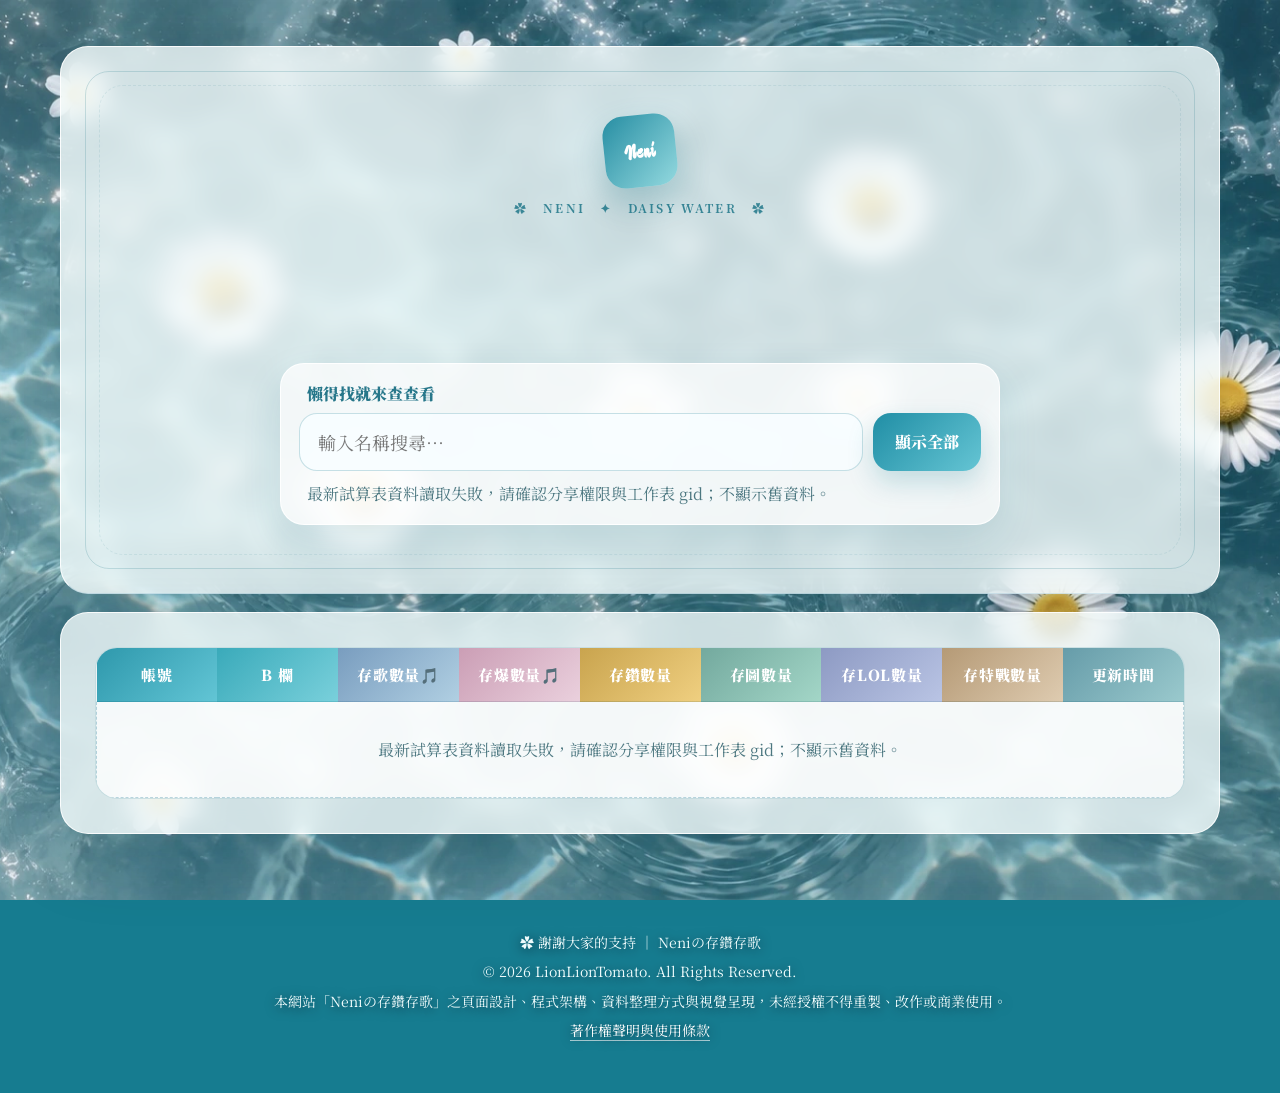
==== index.html @ c01b5f62 "Add files via upload" ====
<!doctype html>
<html lang="zh-Hant">
<head>
 <meta charset="utf-8" />
 <meta name="viewport" content="width=device-width, initial-scale=1" />
 <meta name="theme-color" content="#14768a" />
 <meta name="robots" content="noarchive" />
 <meta http-equiv="Cache-Control" content="no-cache, no-store, must-revalidate" />
 <meta http-equiv="Pragma" content="no-cache" />
 <meta http-equiv="Expires" content="0" />
 <title>Neniの存鑽存歌</title>
 <meta name="description" content="Neniの存鑽存歌｜資料即時同步 Google 試算表" />
 <link rel="icon" type="image/svg+xml" href="./assets/daisy.svg?v=neni-20261106-v9" />
 <link rel="preconnect" href="https://fonts.googleapis.com" />
 <link rel="preconnect" href="https://fonts.gstatic.com" crossorigin />
 <link href="https://fonts.googleapis.com/css2?family=Ma+Shan+Zheng&family=Noto+Sans+TC:wght@500;700;900&family=Noto+Serif+TC:wght@500;700;900&display=swap" rel="stylesheet" />
 <link rel="stylesheet" href="./style-neni-20261106-v9.css?v=neni-20261106-v9" />
 <script defer src="./script-neni-20261106-v9.js?v=neni-20261106-v9"></script>
</head>
<body>
 <div class="sky-glow" aria-hidden="true"></div>
 <div class="mist mist-a" aria-hidden="true"></div>
 <div class="mist mist-b" aria-hidden="true"></div>
 <div class="floating-icons" aria-hidden="true">
  <span style="--x:8%;--delay:0s;--duration:13s">✿</span>
  <span style="--x:18%;--delay:2s;--duration:16s">♡</span>
  <span style="--x:31%;--delay:5s;--duration:18s">✦</span>
  <span style="--x:49%;--delay:1s;--duration:14s">✿</span>
  <span style="--x:64%;--delay:4s;--duration:17s">✧</span>
  <span style="--x:80%;--delay:3s;--duration:15s">♡</span>
  <span style="--x:92%;--delay:6s;--duration:19s">✿</span>
 </div>
 <main class="page-shell">
  <section class="hero panel" aria-label="網站首頁">
   <div class="seal" aria-label="Neni">Neni</div>
   <p class="eyebrow">✿ &nbsp; NENI &nbsp; ✦ &nbsp; DAISY WATER &nbsp; ✿</p>
   <h1 id="siteTitle" aria-busy="true"></h1>
   <p class="subtitle" id="siteSubtitle"></p>
   <div class="search-card" role="search">
    <label for="searchInput">懶得找就來查查看</label>
    <div class="search-row">
     <input id="searchInput" type="search" autocomplete="off" placeholder="輸入名稱搜尋…" />
     <button id="clearBtn" type="button">顯示全部</button>
    </div>
    <p id="resultText" class="result-text" role="status" aria-live="polite">資料載入中…</p>
   </div>
  </section>
  <section class="panel content-panel" aria-label="存鑽存歌資料列表">
   <div class="table-wrap" tabindex="0" aria-label="資料表固定顯示 A 到 I 欄；欄數較多可橫向捲動">
    <table>
     <thead><tr id="tableHead"><th class="col-a" scope="col">帳號</th><th class="col-b" scope="col">B 欄</th><th class="col-c" scope="col">存歌數量🎵</th><th class="col-d" scope="col">存爆數量🎵</th><th class="col-e" scope="col">存鑽數量</th><th class="col-f" scope="col">存圖數量</th><th class="col-g" scope="col">存LOL數量</th><th class="col-h" scope="col">存特戰數量</th><th class="col-i" scope="col">更新時間</th></tr></thead>
     <tbody id="tableBody"><tr class="empty-row"><td colspan="1">資料載入中…</td></tr></tbody>
    </table>
   </div>
  </section>
 </main>
 <footer class="site-footer">
  <p>✿ 謝謝大家的支持 ｜ Neniの存鑽存歌</p>
  <p>© 2026 LionLionTomato. All Rights Reserved.</p>
  <p>本網站「Neniの存鑽存歌」之頁面設計、程式架構、資料整理方式與視覺呈現，未經授權不得重製、改作或商業使用。</p>
  <p><a href="./copyright.html?v=neni-20261106-v9">著作權聲明與使用條款</a></p>
 </footer>
</body>
</html>
---- style-neni-20261106-v9.css ----
/* Neni — 以 TO 原站的 class / 尺寸 / 結構為準；只替換水色與背景、擴充 A-I 欄 */
:root {--sky-50:#f0fbfd;--sky-100:#e2f4f7;--sky-200:#c5e5eb;--sky-300:#9bdae3;--sky-500:#339aac;--sky-bg:#167c90;--ink:#184957;--ink-soft:#4c7780;--paper:rgba(248,255,255,.78);--paper-solid:#f6fdfd;--line:rgba(53,132,147,.22);--shadow:0 24px 70px rgba(5,58,72,.18);--radius:28px}
*{box-sizing:border-box}html{scroll-behavior:smooth}
body{margin:0;min-height:100vh;color:var(--ink);font-family:'Noto Serif TC','DFKai-SB','KaiTi',serif;overflow-x:hidden;position:relative;background-color:var(--sky-bg);background-image:url('./assets/background-original.webp?v=neni-20261106-v9');background-size:cover;background-position:center center;background-repeat:no-repeat;background-attachment:fixed}
body::before{display:none}
.sky-glow{position:fixed;width:54vw;height:54vw;left:-18vw;top:-20vw;border-radius:50%;background:rgba(255,255,255,.11);filter:blur(4px);pointer-events:none}
.mist{position:fixed;left:-15%;right:-15%;height:220px;border-radius:50%;pointer-events:none;filter:blur(10px);opacity:.12;animation:drift 18s ease-in-out infinite alternate}
.mist-a{top:220px;background:radial-gradient(ellipse,rgba(255,255,255,.3),transparent 68%)}.mist-b{bottom:60px;background:radial-gradient(ellipse,rgba(189,232,255,.24),transparent 70%);animation-duration:24s}
@keyframes drift{from{transform:translateX(-3%) translateY(0)}to{transform:translateX(5%) translateY(-18px)}}
.floating-icons{position:fixed;inset:0;pointer-events:none;overflow:hidden;z-index:1}.floating-icons span{position:absolute;left:var(--x);bottom:-80px;font-size:clamp(22px,3vw,42px);opacity:.2;color:#fff;animation:floatUp var(--duration) linear infinite;animation-delay:var(--delay)}
@keyframes floatUp{0%{transform:translateY(0) rotate(0);opacity:0}12%{opacity:.22}70%{opacity:.2}100%{transform:translateY(-115vh) rotate(28deg);opacity:0}}
.page-shell{position:relative;z-index:2;width:min(1160px,calc(100% - 32px));margin:0 auto;padding:46px 0 34px}
.panel{background:var(--paper);backdrop-filter:blur(11px);-webkit-backdrop-filter:blur(11px);border:1px solid rgba(255,255,255,.86);box-shadow:var(--shadow);border-radius:var(--radius)}
.hero{min-height:390px;padding:clamp(30px,6vw,68px);position:relative;overflow:hidden;text-align:center;border-bottom:1px solid rgba(38,123,177,.13)}
.hero::before,.hero::after{content:'';position:absolute;inset:24px;border:1px solid rgba(65,139,151,.24);border-radius:24px;pointer-events:none}.hero::after{inset:38px;border-style:dashed;opacity:.5}
.seal{width:72px;height:72px;margin:0 auto 12px;display:grid;place-items:center;border-radius:20px;background:linear-gradient(135deg,#278ea3,#93d9df);color:#fff;font-family:'Ma Shan Zheng','Noto Sans TC',sans-serif;font-size:20px;font-weight:900;box-shadow:0 14px 32px rgba(9,109,124,.24);transform:rotate(-6deg)}
.eyebrow{margin:0 0 10px;letter-spacing:.18em;text-transform:uppercase;font-size:12px;color:#398696;font-weight:700}
h1,h2{margin:0;font-family:'Noto Sans TC','Noto Serif TC','Microsoft JhengHei',sans-serif;letter-spacing:.03em;font-weight:800}
h1{font-size:clamp(40px,7.2vw,82px);line-height:1.12;color:#176b80;font-weight:900;letter-spacing:.02em;text-shadow:0 6px 18px rgba(55,147,169,.13);overflow-wrap:anywhere}
.subtitle{margin:20px auto 0;max-width:680px;color:var(--ink-soft);font-size:18px;line-height:1.8;white-space:pre-wrap;overflow-wrap:anywhere}
.search-card{width:min(720px,100%);margin:30px auto 0;padding:18px;border-radius:24px;background:rgba(255,255,255,.72);border:1px solid rgba(255,255,255,.9);box-shadow:0 15px 40px rgba(25,110,128,.11);text-align:left}
.search-card label{display:block;margin:0 0 8px 8px;font-weight:900;color:#27778a}.search-row{display:grid;grid-template-columns:1fr auto;gap:10px}
input[type='search']{width:100%;min-width:0;border:1px solid rgba(65,145,160,.28);background:rgba(248,253,255,.94);color:var(--ink);font:inherit;font-size:18px;border-radius:18px;padding:15px 18px;outline:none;transition:.2s ease}
input[type='search']:focus{border-color:rgba(33,132,157,.72);box-shadow:0 0 0 4px rgba(96,184,201,.2)}
button{border:0;border-radius:18px;padding:0 22px;font:inherit;font-weight:900;color:#fff;cursor:pointer;background:linear-gradient(135deg,#208ea5,#65c5d4);box-shadow:0 12px 26px rgba(38,130,148,.22);transition:transform .2s ease,box-shadow .2s ease;min-height:52px}button:hover{transform:translateY(-2px);box-shadow:0 16px 32px rgba(38,130,148,.28)}
.result-text{margin:10px 8px 0;color:var(--ink-soft);line-height:1.6}
.content-panel{margin-top:18px;padding:clamp(20px,4vw,34px)}
.table-wrap{overflow-x:auto;border-radius:22px;border:1px solid var(--line);background:rgba(255,255,255,.58);scrollbar-color:#75bfca #e8f8f9;scrollbar-width:thin}
table{width:100%;border-collapse:collapse;table-layout:auto;min-width:1080px}
th,td{min-width:110px;padding:16px 14px;text-align:center;border-bottom:1px solid rgba(72,139,158,.13);white-space:pre-wrap;overflow-wrap:anywhere;max-width:280px}
th{font-size:15px;letter-spacing:.045em;color:#fff;font-weight:900;white-space:normal;overflow-wrap:anywhere;vertical-align:middle}
td{font-size:16px;color:#2d5260}td a{color:#176e91;text-decoration:underline;overflow-wrap:anywhere}tbody tr:hover{background:rgba(231,248,255,.58)}
.col-a{background:linear-gradient(135deg,#2e98ac,#62c5d5)}.col-b{background:linear-gradient(135deg,#3aaaba,#79d0db)}.col-c{background:linear-gradient(135deg,#799dbf,#b0cfe2)}.col-d{background:linear-gradient(135deg,#cb9eb5,#ead0dd)}.col-e{background:linear-gradient(135deg,#c9a44e,#efcf80)}.col-f{background:linear-gradient(135deg,#73a99e,#a3d6c7)}.col-g{background:linear-gradient(135deg,#8d9ac3,#b9c4e4)}.col-h{background:linear-gradient(135deg,#b59a76,#decbb0)}.col-i{background:linear-gradient(135deg,#669ca9,#9ac9cd)}
.name-cell{font-weight:900;color:#205e70}.empty-row td{padding:36px 16px;color:var(--ink-soft);border:1px dashed rgba(64,142,165,.35);background:rgba(255,255,255,.45)}
.site-footer{position:relative;z-index:2;max-width:980px;margin:36px auto 24px;padding:22px 18px;text-align:center;font-family:'Noto Serif TC','Noto Sans TC',serif;color:rgba(244,255,255,.98);font-size:14px;line-height:1.8;text-shadow:0 2px 12px rgba(0,31,44,.65)}.site-footer p{margin:4px 0}.site-footer a{color:#fff;text-decoration:none;border-bottom:1px solid rgba(255,255,255,.65)}.site-footer a:hover{opacity:.75}
@media(max-width:640px){body{background-image:url('./assets/background-mobile.webp?v=neni-20261106-v9');background-size:cover;background-position:center top;background-repeat:no-repeat;background-attachment:scroll}.page-shell{width:min(calc(100% - 20px),1160px);padding-top:18px}.hero{padding:28px 18px}.search-row{grid-template-columns:1fr}button{min-height:52px}th,td{padding:13px 10px}.site-footer{color:#fff}}
@media(prefers-reduced-motion:reduce){.mist,.floating-icons span{animation:none}}

/* A-I 皆保留 TO 的固定欄位形式；桌面寬度不足時僅表格橫向捲動，不卡住整個頁面。 */
.table-wrap{max-width:100%;overflow-x:auto;overscroll-behavior-inline:contain}
@media(max-width:640px){body{background-size:contain;background-color:#176d83;background-position:center top}.table-wrap{border-radius:18px}}

/* 尚未從最新試算表取回文字前，標題不使用舊資料佔位。 */
#siteTitle[aria-busy="true"]{min-height:1.3em}
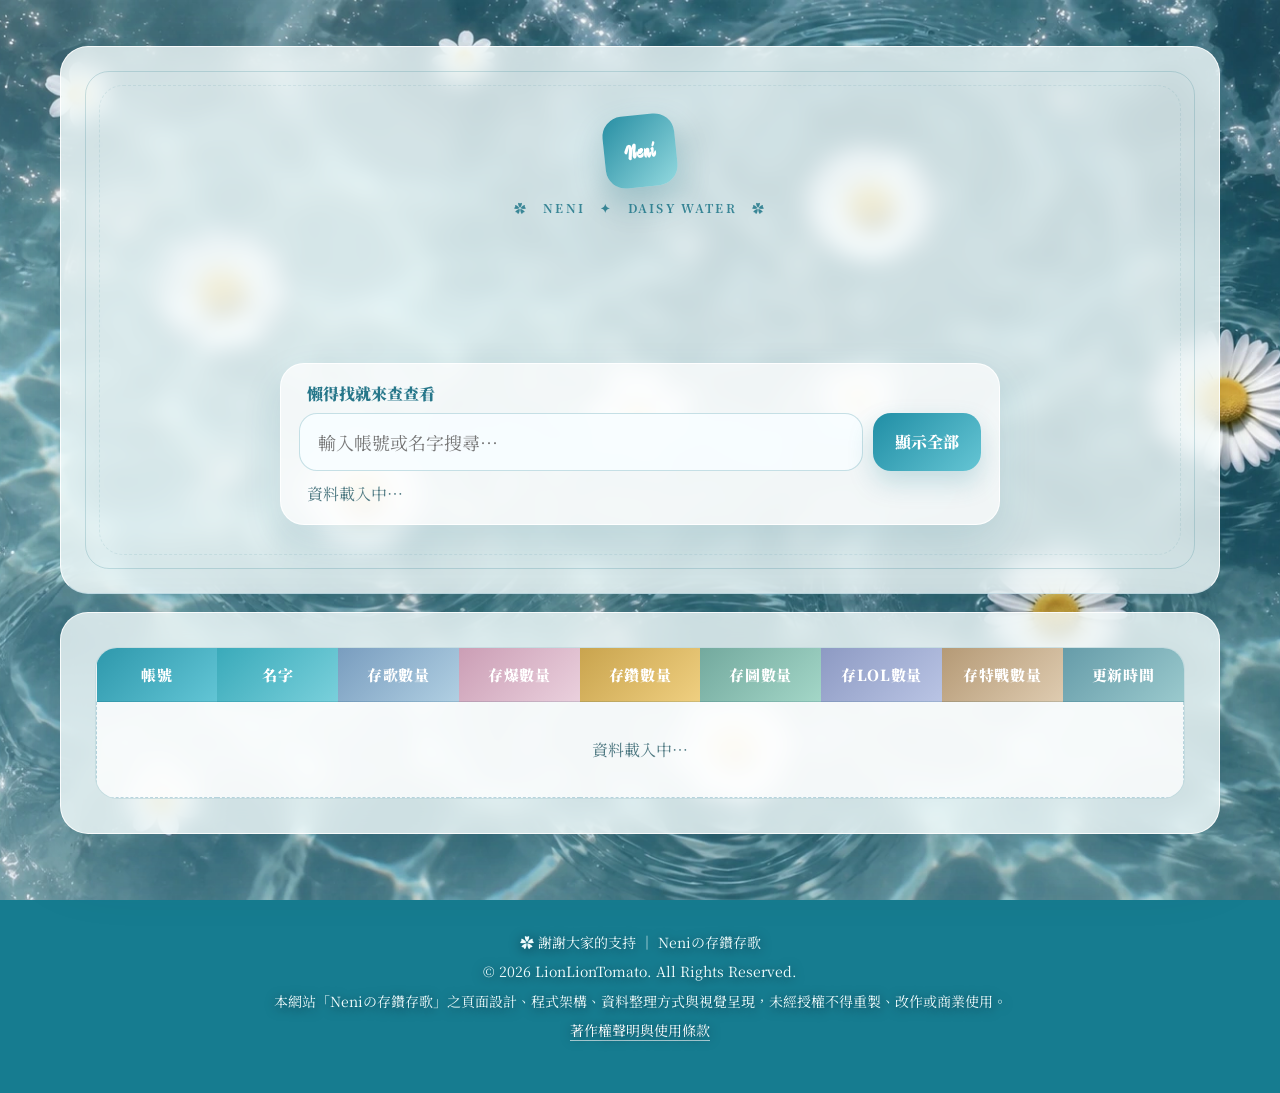
==== commit 7ccb8498: "Update index.html" ====
--- a/index.html
+++ b/index.html
@@ -1,3 +1,4 @@
+
 <!doctype html>
 <html lang="zh-Hant">
 <head>
@@ -15,7 +16,7 @@
  <link rel="preconnect" href="https://fonts.gstatic.com" crossorigin />
  <link href="https://fonts.googleapis.com/css2?family=Ma+Shan+Zheng&family=Noto+Sans+TC:wght@500;700;900&family=Noto+Serif+TC:wght@500;700;900&display=swap" rel="stylesheet" />
  <link rel="stylesheet" href="./style-neni-20261106-v9.css?v=neni-20261106-v9" />
- <script defer src="./script-neni-20261106-v9.js?v=neni-20261106-v9"></script>
+ <script defer src="./script-neni-20261106-v10.js?v=neni-20261106-v10"></script>
 </head>
 <body>
  <div class="sky-glow" aria-hidden="true"></div>
@@ -39,7 +40,7 @@
    <div class="search-card" role="search">
     <label for="searchInput">懶得找就來查查看</label>
     <div class="search-row">
-     <input id="searchInput" type="search" autocomplete="off" placeholder="輸入名稱搜尋…" />
+     <input id="searchInput" type="search" autocomplete="off" placeholder="輸入帳號或名字搜尋…" />
      <button id="clearBtn" type="button">顯示全部</button>
     </div>
     <p id="resultText" class="result-text" role="status" aria-live="polite">資料載入中…</p>
@@ -48,8 +49,22 @@
   <section class="panel content-panel" aria-label="存鑽存歌資料列表">
    <div class="table-wrap" tabindex="0" aria-label="資料表固定顯示 A 到 I 欄；欄數較多可橫向捲動">
     <table>
-     <thead><tr id="tableHead"><th class="col-a" scope="col">帳號</th><th class="col-b" scope="col">B 欄</th><th class="col-c" scope="col">存歌數量🎵</th><th class="col-d" scope="col">存爆數量🎵</th><th class="col-e" scope="col">存鑽數量</th><th class="col-f" scope="col">存圖數量</th><th class="col-g" scope="col">存LOL數量</th><th class="col-h" scope="col">存特戰數量</th><th class="col-i" scope="col">更新時間</th></tr></thead>
-     <tbody id="tableBody"><tr class="empty-row"><td colspan="1">資料載入中…</td></tr></tbody>
+     <thead>
+      <tr id="tableHead">
+       <th class="col-a" scope="col">帳號</th>
+       <th class="col-b" scope="col">名字</th>
+       <th class="col-c" scope="col">存歌數量</th>
+       <th class="col-d" scope="col">存爆數量</th>
+       <th class="col-e" scope="col">存鑽數量</th>
+       <th class="col-f" scope="col">存圖數量</th>
+       <th class="col-g" scope="col">存LOL數量</th>
+       <th class="col-h" scope="col">存特戰數量</th>
+       <th class="col-i" scope="col">更新時間</th>
+      </tr>
+     </thead>
+     <tbody id="tableBody">
+      <tr class="empty-row"><td colspan="9">資料載入中…</td></tr>
+     </tbody>
     </table>
    </div>
   </section>
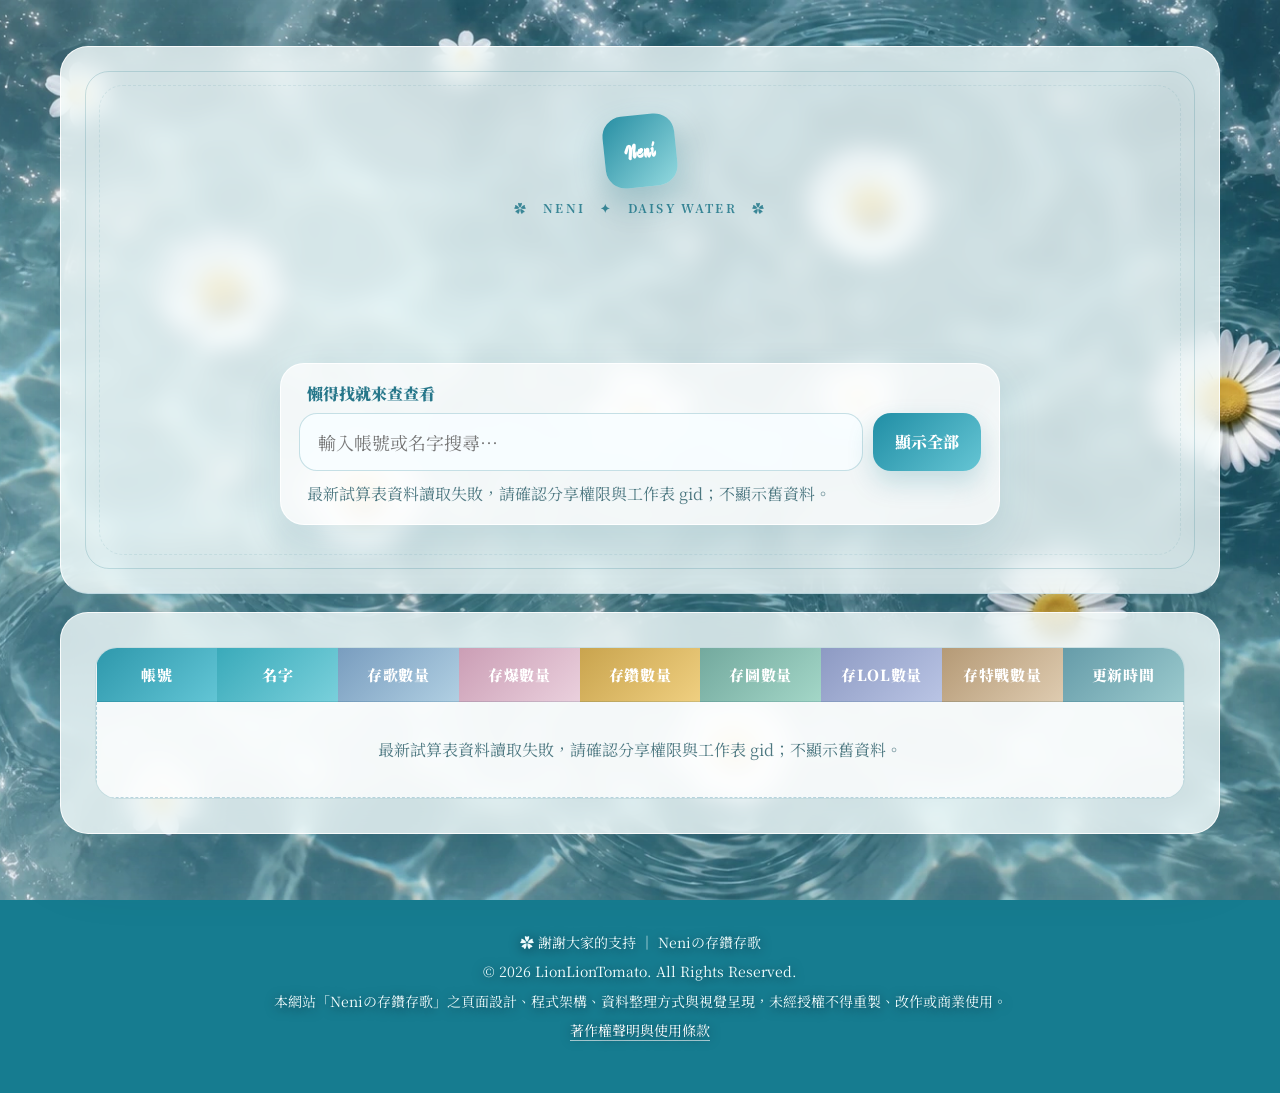
==== commit d72197c9: "Update index.html" ====
--- a/index.html
+++ b/index.html
@@ -11,17 +11,774 @@
  <meta http-equiv="Expires" content="0" />
  <title>Neniの存鑽存歌</title>
  <meta name="description" content="Neniの存鑽存歌｜資料即時同步 Google 試算表" />
- <link rel="icon" type="image/svg+xml" href="./assets/daisy.svg?v=neni-20261106-v9" />
+ <link rel="icon" type="image/svg+xml" href="./assets/daisy.svg?v=neni-20261106-v11" />
  <link rel="preconnect" href="https://fonts.googleapis.com" />
  <link rel="preconnect" href="https://fonts.gstatic.com" crossorigin />
  <link href="https://fonts.googleapis.com/css2?family=Ma+Shan+Zheng&family=Noto+Sans+TC:wght@500;700;900&family=Noto+Serif+TC:wght@500;700;900&display=swap" rel="stylesheet" />
- <link rel="stylesheet" href="./style-neni-20261106-v9.css?v=neni-20261106-v9" />
- <script defer src="./script-neni-20261106-v10.js?v=neni-20261106-v10"></script>
+ <link rel="stylesheet" href="./style-neni-20261106-v9.css?v=neni-20261106-v11" />
+
+ <script>
+(() => {
+  'use strict';
+
+  // 來源 A~I 九欄，P/Q 設定網站標題。
+  // 搜尋同時支援 A 欄帳號與 B 欄名字。
+
+  const SHEET_ID = '1MVOvkG312ke-sExe_DCS-5qAd4qtSLDn513-7XPYeNo';
+  const SHEET_GID = '0';
+  const TABLE_COLS = 9;
+
+  const REQUIRED_HEADERS = [
+    null,
+    null,
+    '存歌數量',
+    '存爆數量',
+    '存鑽數量',
+    '存圖數量',
+    '存LOL數量',
+    '存特戰數量',
+    '更新時間'
+  ];
+
+  const ROW_WIDTH = 17;
+  const CONFIG_KEY = 15;
+  const CONFIG_VALUE = 16;
+
+  const DEFAULT_TITLE = 'Neniの存鑽存歌';
+  const DEFAULT_SUBTITLE = '';
+  const REFRESH_MS = 30000;
+
+  const fmt = new Intl.NumberFormat('zh-Hant-TW');
+  const $ = id => document.getElementById(id);
+
+  const clean = v =>
+    String(v ?? '')
+      .replace(/[\u200b-\u200d\u2060\ufeff]/gi, '')
+      .trim();
+
+  const lower = v =>
+    clean(v).toLocaleLowerCase('zh-Hant-TW');
+
+  const state = {
+    headers: [],
+    records: [],
+    loaded: false,
+    busy: false,
+    request: 0,
+    reloadWanted: false
+  };
+
+  const letter = i => String.fromCharCode(65 + i);
+
+  function readCell(c) {
+    return clean(
+      c && c.f != null
+        ? c.f
+        : c && c.v != null
+          ? c.v
+          : ''
+    );
+  }
+
+  function gvizToGrid(table) {
+    if (!table || !Array.isArray(table.rows)) {
+      throw new Error('Google 試算表回傳格式不正確');
+    }
+
+    const labels = Array.from(
+      {length: ROW_WIDTH},
+      (_, i) => clean(table.cols?.[i]?.label)
+    );
+
+    const rows = table.rows.map(row =>
+      Array.from(
+        {length: ROW_WIDTH},
+        (_, i) => readCell(row?.c?.[i])
+      )
+    );
+
+    return {rows, labels};
+  }
+
+  function csvToGrid(input) {
+    const rows = [];
+    let row = [];
+    let cell = '';
+    let quotes = false;
+
+    for (let i = 0; i < input.length; i++) {
+      const x = input[i];
+      const next = input[i + 1];
+
+      if (x === '"' && quotes && next === '"') {
+        cell += '"';
+        i++;
+      } else if (x === '"') {
+        quotes = !quotes;
+      } else if (x === ',' && !quotes) {
+        row.push(cell);
+        cell = '';
+      } else if (
+        (x === '\n' || x === '\r') && !quotes
+      ) {
+        if (x === '\r' && next === '\n') i++;
+
+        row.push(cell);
+        rows.push(row);
+
+        row = [];
+        cell = '';
+      } else {
+        cell += x;
+      }
+    }
+
+    row.push(cell);
+    rows.push(row);
+
+    return {
+      rows: rows.map(row =>
+        Array.from(
+          {length: ROW_WIDTH},
+          (_, i) => clean(row[i])
+        )
+      ),
+      labels: []
+    };
+  }
+
+  function configType(k) {
+    const key = lower(k).replace(
+      /[\s：:（）()_\-]/g,
+      ''
+    );
+
+    if ([
+      '網站標題',
+      '網頁標題',
+      '主標題',
+      '網站主標題',
+      '網站大標題',
+      '大標題',
+      '網站名稱',
+      'sitetitle',
+      'maintitle',
+      'title'
+    ].includes(key)) {
+      return 'title';
+    }
+
+    if ([
+      '網站小標題',
+      '網頁小標題',
+      '小標題',
+      '副標題',
+      '網站副標題',
+      '網頁副標題',
+      'sitesubtitle',
+      'subtitle'
+    ].includes(key)) {
+      return 'subtitle';
+    }
+
+    return null;
+  }
+
+  function extractTitles(rows) {
+    const settings = new Map();
+
+    rows.forEach(row => {
+      const type = configType(row[CONFIG_KEY]);
+
+      if (type) {
+        settings.set(
+          type,
+          clean(row[CONFIG_VALUE])
+        );
+      }
+    });
+
+    return {
+      title:
+        settings.get('title') || DEFAULT_TITLE,
+      subtitle:
+        settings.has('subtitle')
+          ? settings.get('subtitle')
+          : DEFAULT_SUBTITLE
+    };
+  }
+
+  function isGenericLabel(x, i) {
+    return (
+      !x ||
+      /^(?:Col(?:umn)?\s*\d+|[A-Q])$/i.test(x) ||
+      x === letter(i)
+    );
+  }
+
+  function isLikelyHeader(row) {
+    const a = lower(row[0]);
+    const b = lower(row[1]);
+
+    return (
+      /^(?:存鑽老闆|名稱|姓名|暱稱|名字|帳號|會員|name|user|id|項目)$/.test(a) ||
+      /^(?:存鑽數量|鑽石|存歌數量|數量|diamond|total)$/.test(b)
+    );
+  }
+
+  function parseGrid({rows, labels = []}) {
+    const headerAt = rows.findIndex(
+      row => clean(row[0])
+    );
+
+    const actualLabels = Array.from(
+      {length: TABLE_COLS},
+      (_, i) => clean(labels[i])
+    );
+
+    const labelHeader =
+      actualLabels.some(
+        (v, i) => !isGenericLabel(v, i)
+      ) &&
+      (
+        headerAt < 0 ||
+        !isLikelyHeader(rows[headerAt])
+      );
+
+    const start = labelHeader
+      ? Math.max(0, headerAt)
+      : headerAt + 1;
+
+    const hrow = labelHeader
+      ? actualLabels
+      : (rows[headerAt] || []);
+
+    const headers = Array.from(
+      {length: TABLE_COLS},
+      (_, i) =>
+        REQUIRED_HEADERS[i] ||
+        clean(hrow[i]) ||
+        (
+          !isGenericLabel(actualLabels[i], i)
+            ? actualLabels[i]
+            : i === 0
+              ? '帳號'
+              : '名字'
+        )
+    );
+
+    const records = (
+      headerAt < 0 && !labelHeader
+        ? []
+        : rows.slice(start)
+    )
+      .filter(row => clean(row[0]))
+      .map(row =>
+        Array.from(
+          {length: TABLE_COLS},
+          (_, i) => clean(row[i])
+        )
+      );
+
+    return {
+      headers,
+      records,
+      titles: extractTitles(rows)
+    };
+  }
+
+  function formatValue(value, i) {
+    if (i === 0) return value;
+
+    if (
+      /^[-+]?\d+(?:\.\d+)?$/.test(
+        value.replace(/,/g, '')
+      )
+    ) {
+      const numeric = Number(
+        value.replace(/,/g, '')
+      );
+
+      if (
+        Number.isFinite(numeric) &&
+        !(/^0\d/.test(value))
+      ) {
+        return fmt.format(numeric);
+      }
+    }
+
+    return value;
+  }
+
+  function setLinkOrText(td, value) {
+    const url = /^https?:\/\/\S+$/i.test(value);
+
+    if (url) {
+      const link = document.createElement('a');
+
+      link.href = value;
+      link.target = '_blank';
+      link.rel = 'noopener noreferrer';
+      link.textContent = value;
+
+      td.append(link);
+    } else {
+      td.textContent = value;
+    }
+  }
+
+  function renderHeaders(names) {
+    const thead = $('tableHead');
+    thead.replaceChildren();
+
+    names.forEach((name, i) => {
+      const th = document.createElement('th');
+      th.scope = 'col';
+
+      th.className = [
+        'col-a',
+        'col-b',
+        'col-c',
+        'col-d',
+        'col-e',
+        'col-f',
+        'col-g',
+        'col-h',
+        'col-i'
+      ][i];
+
+      th.textContent =
+        REQUIRED_HEADERS[i] || name;
+
+      thead.append(th);
+    });
+  }
+
+  // A 欄帳號與 B 欄名字搜尋。
+
+  function render() {
+    if (!state.loaded) return;
+
+    const keyword = lower(
+      $('searchInput').value
+    );
+
+    const rows = keyword
+      ? state.records.filter(row =>
+          lower(row[0]).includes(keyword) ||
+          lower(row[1]).includes(keyword)
+        )
+      : state.records;
+
+    const tbody = $('tableBody');
+    tbody.replaceChildren();
+
+    renderHeaders(state.headers);
+
+    if (!rows.length) {
+      const tr = document.createElement('tr');
+      tr.className = 'empty-row';
+
+      const td = document.createElement('td');
+      td.colSpan = TABLE_COLS;
+
+      td.textContent = keyword
+        ? '目前沒有符合條件的資料'
+        : '目前沒有可顯示的資料';
+
+      tr.append(td);
+      tbody.append(tr);
+    } else {
+      const fragment =
+        document.createDocumentFragment();
+
+      rows.forEach(row => {
+        const tr = document.createElement('tr');
+
+        row.forEach((v, i) => {
+          const td = document.createElement('td');
+
+          if (i === 0) {
+            td.className = 'name-cell';
+          }
+
+          setLinkOrText(
+            td,
+            formatValue(v, i)
+          );
+
+          tr.append(td);
+        });
+
+        fragment.append(tr);
+      });
+
+      tbody.append(fragment);
+    }
+
+    $('resultText').textContent = keyword
+      ? `搜尋「${clean($('searchInput').value)}」：找到 ${rows.length} 筆資料。`
+      : '';
+  }
+
+  function resetCopy() {
+    $('siteTitle').textContent = '';
+    $('siteSubtitle').textContent = '';
+
+    document.title =
+      'Neniの存鑽存歌｜同步中';
+
+    $('siteTitle').setAttribute(
+      'aria-busy',
+      'true'
+    );
+  }
+
+  function showLoading(message) {
+    resetCopy();
+
+    renderHeaders([
+      '帳號',
+      '名字',
+      ...REQUIRED_HEADERS.slice(2)
+    ]);
+
+    $('tableBody').replaceChildren();
+
+    const tr = document.createElement('tr');
+    tr.className = 'empty-row';
+
+    const td = document.createElement('td');
+    td.colSpan = TABLE_COLS;
+    td.textContent = message;
+
+    tr.append(td);
+    $('tableBody').append(tr);
+
+    $('resultText').textContent = message;
+  }
+
+  function loadJSONP() {
+    return new Promise((resolve, reject) => {
+      const cb =
+        `__neniTO_${Date.now()}_${Math.random().toString(36).slice(2)}`;
+
+      const tag = document.createElement('script');
+      let done = false;
+
+      const finish = () => {
+        if (done) return false;
+
+        done = true;
+        clearTimeout(timer);
+        delete window[cb];
+        tag.remove();
+
+        return true;
+      };
+
+      const timer = setTimeout(() => {
+        if (finish()) {
+          reject(
+            new Error('試算表連線逾時')
+          );
+        }
+      }, 18000);
+
+      window[cb] = response => {
+        if (!finish()) return;
+
+        if (
+          !response ||
+          response.status === 'error'
+        ) {
+          return reject(
+            new Error(
+              response?.errors?.[0]?.message ||
+              '試算表讀取錯誤'
+            )
+          );
+        }
+
+        try {
+          resolve(
+            gvizToGrid(response.table)
+          );
+        } catch (e) {
+          reject(e);
+        }
+      };
+
+      const u = new URL(
+        `https://docs.google.com/spreadsheets/d/${SHEET_ID}/gviz/tq`
+      );
+
+      u.searchParams.set(
+        'gid',
+        SHEET_GID
+      );
+
+      u.searchParams.set(
+        'headers',
+        '0'
+      );
+
+      u.searchParams.set(
+        'tq',
+        'select *'
+      );
+
+      u.searchParams.set(
+        'tqx',
+        `out:json;responseHandler:${cb}`
+      );
+
+      u.searchParams.set(
+        '_',
+        `${Date.now()}-${Math.random()}`
+      );
+
+      tag.src = u.href;
+
+      tag.onerror = () => {
+        if (finish()) {
+          reject(
+            new Error(
+              '無法連線 Google 試算表'
+            )
+          );
+        }
+      };
+
+      document.body.append(tag);
+    });
+  }
+
+  async function loadCSV() {
+    const urls = [
+      `https://docs.google.com/spreadsheets/d/${SHEET_ID}/gviz/tq?gid=${SHEET_GID}&headers=0&tqx=out:csv`,
+      `https://docs.google.com/spreadsheets/d/${SHEET_ID}/export?format=csv&gid=${SHEET_GID}`
+    ];
+
+    let last;
+
+    for (const source of urls) {
+      try {
+        const url = new URL(source);
+
+        url.searchParams.set(
+          '_',
+          `${Date.now()}-${Math.random()}`
+        );
+
+        const resp = await fetch(
+          url.href,
+          {
+            cache: 'no-store',
+            credentials: 'omit',
+            redirect: 'follow',
+            headers: {
+              'Accept':
+                'text/csv,text/plain,*/*'
+            }
+          }
+        );
+
+        if (!resp.ok) {
+          throw new Error(
+            `HTTP ${resp.status}`
+          );
+        }
+
+        return csvToGrid(
+          await resp.text()
+        );
+      } catch (e) {
+        last = e;
+      }
+    }
+
+    throw last ||
+      new Error(
+        '試算表 CSV 讀取失敗'
+      );
+  }
+
+  async function load() {
+    if (state.busy) {
+      state.reloadWanted = true;
+      return;
+    }
+
+    state.busy = true;
+
+    const request = ++state.request;
+
+    state.loaded = false;
+    state.records = [];
+    state.headers = [];
+
+    showLoading('資料載入中…');
+
+    try {
+      let data;
+
+      try {
+        data = await loadCSV();
+      } catch (e) {
+        console.warn(
+          'CSV 讀取失敗，改用 JSONP：',
+          e
+        );
+
+        data = await loadJSONP();
+      }
+
+      if (
+        request !== state.request ||
+        state.reloadWanted ||
+        document.hidden
+      ) {
+        return;
+      }
+
+      const parsed = parseGrid(data);
+
+      state.headers = parsed.headers;
+      state.records = parsed.records;
+      state.loaded = true;
+
+      $('siteTitle').textContent =
+        parsed.titles.title;
+
+      $('siteSubtitle').textContent =
+        parsed.titles.subtitle;
+
+      document.title =
+        parsed.titles.title;
+
+      $('siteTitle').removeAttribute(
+        'aria-busy'
+      );
+
+      render();
+    } catch (e) {
+      if (
+        request === state.request &&
+        !state.reloadWanted &&
+        !document.hidden
+      ) {
+        console.error(e);
+
+        showLoading(
+          '最新試算表資料讀取失敗，請確認分享權限與工作表 gid；不顯示舊資料。'
+        );
+      }
+    } finally {
+      if (request === state.request) {
+        state.busy = false;
+
+        if (state.reloadWanted) {
+          state.reloadWanted = false;
+          load();
+        }
+      }
+    }
+  }
+
+  document.addEventListener(
+    'DOMContentLoaded',
+    () => {
+      $('searchInput').addEventListener(
+        'input',
+        render
+      );
+
+      $('clearBtn').addEventListener(
+        'click',
+        () => {
+          $('searchInput').value = '';
+          render();
+          $('searchInput').focus();
+        }
+      );
+
+      showLoading(
+        '正在讀取最新資料…'
+      );
+
+      load();
+
+      setInterval(() => {
+        if (!document.hidden) {
+          load();
+        }
+      }, REFRESH_MS);
+
+      document.addEventListener(
+        'visibilitychange',
+        () => {
+          if (document.hidden) {
+            showLoading(
+              '重新開啟頁面時將同步最新資料…'
+            );
+          } else {
+            load();
+          }
+        }
+      );
+
+      window.addEventListener(
+        'pagehide',
+        () => {
+          showLoading(
+            '重新開啟頁面時將同步最新資料…'
+          );
+        }
+      );
+
+      window.addEventListener(
+        'pageshow',
+        e => {
+          if (e.persisted) {
+            load();
+          }
+        }
+      );
+
+      // 清除舊版 Service Worker。
+      if ('serviceWorker' in navigator) {
+        navigator.serviceWorker
+          .getRegistrations()
+          .then(regs => {
+            const folder = new URL(
+              './',
+              location.href
+            ).pathname;
+
+            regs.forEach(reg => {
+              try {
+                if (
+                  new URL(reg.scope).pathname ===
+                  folder
+                ) {
+                  reg.unregister();
+                }
+              } catch (_) {}
+            });
+          })
+          .catch(() => {});
+      }
+    }
+  );
+})();
+ </script>
 </head>
 <body>
  <div class="sky-glow" aria-hidden="true"></div>
  <div class="mist mist-a" aria-hidden="true"></div>
  <div class="mist mist-b" aria-hidden="true"></div>
+
  <div class="floating-icons" aria-hidden="true">
   <span style="--x:8%;--delay:0s;--duration:13s">✿</span>
   <span style="--x:18%;--delay:2s;--duration:16s">♡</span>
@@ -31,23 +788,55 @@
   <span style="--x:80%;--delay:3s;--duration:15s">♡</span>
   <span style="--x:92%;--delay:6s;--duration:19s">✿</span>
  </div>
+
  <main class="page-shell">
   <section class="hero panel" aria-label="網站首頁">
    <div class="seal" aria-label="Neni">Neni</div>
-   <p class="eyebrow">✿ &nbsp; NENI &nbsp; ✦ &nbsp; DAISY WATER &nbsp; ✿</p>
+
+   <p class="eyebrow">
+    ✿ &nbsp; NENI &nbsp; ✦ &nbsp; DAISY WATER &nbsp; ✿
+   </p>
+
    <h1 id="siteTitle" aria-busy="true"></h1>
    <p class="subtitle" id="siteSubtitle"></p>
+
    <div class="search-card" role="search">
-    <label for="searchInput">懶得找就來查查看</label>
+    <label for="searchInput">
+     懶得找就來查查看
+    </label>
+
     <div class="search-row">
-     <input id="searchInput" type="search" autocomplete="off" placeholder="輸入帳號或名字搜尋…" />
-     <button id="clearBtn" type="button">顯示全部</button>
+     <input
+      id="searchInput"
+      type="search"
+      autocomplete="off"
+      placeholder="輸入帳號或名字搜尋…"
+     />
+     <button id="clearBtn" type="button">
+      顯示全部
+     </button>
     </div>
-    <p id="resultText" class="result-text" role="status" aria-live="polite">資料載入中…</p>
+
+    <p
+     id="resultText"
+     class="result-text"
+     role="status"
+     aria-live="polite"
+    >
+     資料載入中…
+    </p>
    </div>
   </section>
-  <section class="panel content-panel" aria-label="存鑽存歌資料列表">
-   <div class="table-wrap" tabindex="0" aria-label="資料表固定顯示 A 到 I 欄；欄數較多可橫向捲動">
+
+  <section
+   class="panel content-panel"
+   aria-label="存鑽存歌資料列表"
+  >
+   <div
+    class="table-wrap"
+    tabindex="0"
+    aria-label="資料表固定顯示 A 到 I 欄；欄數較多可橫向捲動"
+   >
     <table>
      <thead>
       <tr id="tableHead">
@@ -62,18 +851,26 @@
        <th class="col-i" scope="col">更新時間</th>
       </tr>
      </thead>
+
      <tbody id="tableBody">
-      <tr class="empty-row"><td colspan="9">資料載入中…</td></tr>
+      <tr class="empty-row">
+       <td colspan="9">資料載入中…</td>
+      </tr>
      </tbody>
     </table>
    </div>
   </section>
  </main>
+
  <footer class="site-footer">
   <p>✿ 謝謝大家的支持 ｜ Neniの存鑽存歌</p>
   <p>© 2026 LionLionTomato. All Rights Reserved.</p>
   <p>本網站「Neniの存鑽存歌」之頁面設計、程式架構、資料整理方式與視覺呈現，未經授權不得重製、改作或商業使用。</p>
-  <p><a href="./copyright.html?v=neni-20261106-v9">著作權聲明與使用條款</a></p>
+  <p>
+   <a href="./copyright.html?v=neni-20261106-v11">
+    著作權聲明與使用條款
+   </a>
+  </p>
  </footer>
 </body>
 </html>
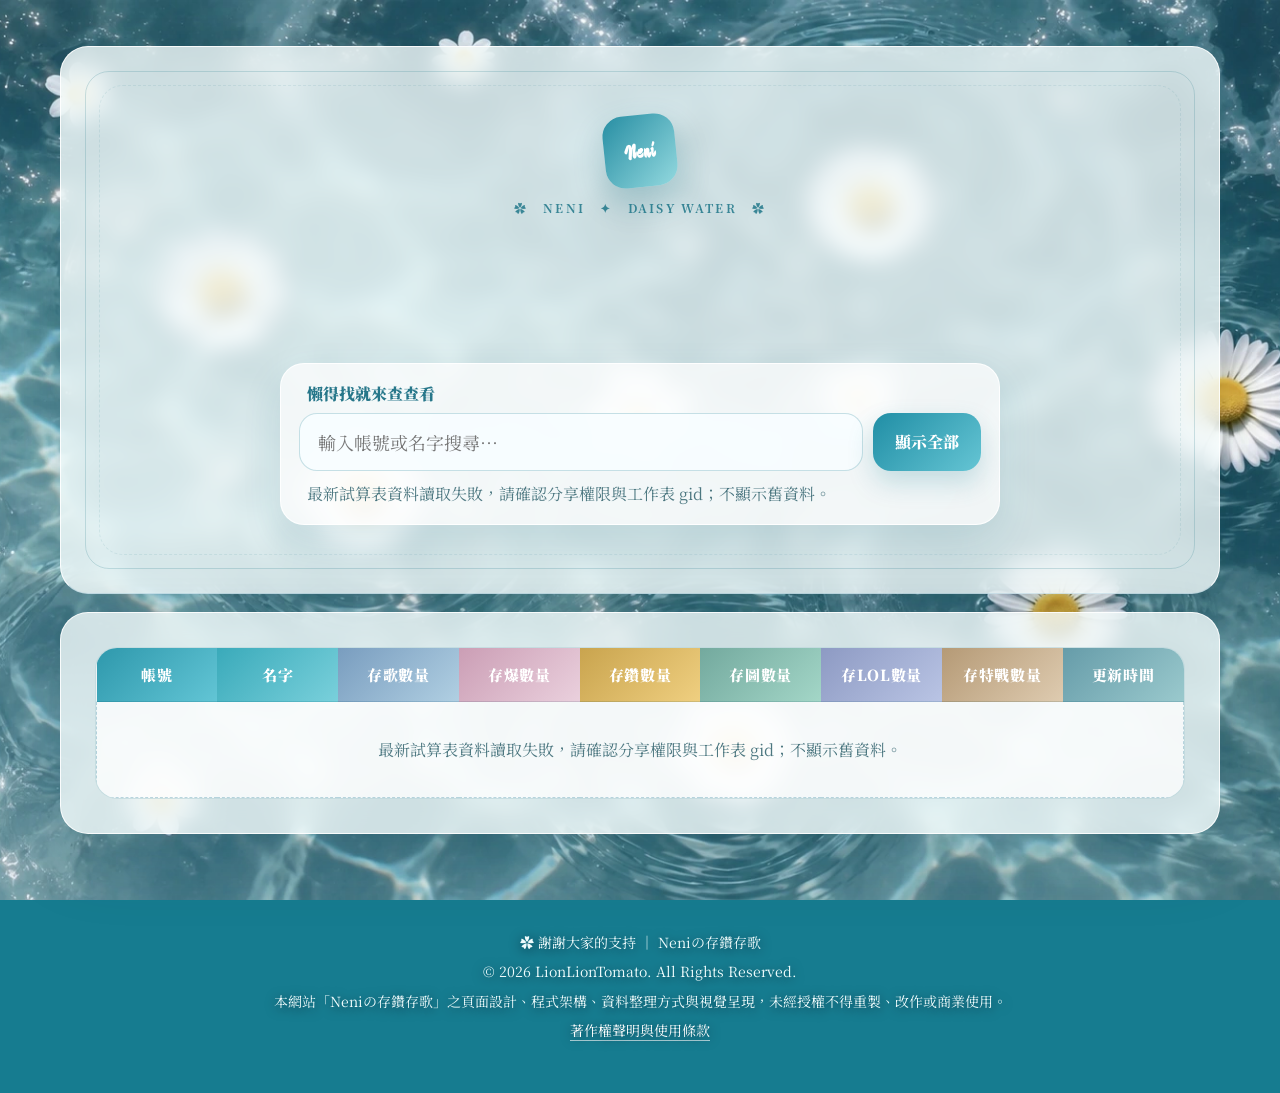
==== commit cc13889a: "Update index.html" ====
--- a/index.html
+++ b/index.html
@@ -16,6 +16,16 @@
  <link rel="preconnect" href="https://fonts.gstatic.com" crossorigin />
  <link href="https://fonts.googleapis.com/css2?family=Ma+Shan+Zheng&family=Noto+Sans+TC:wght@500;700;900&family=Noto+Serif+TC:wght@500;700;900&display=swap" rel="stylesheet" />
  <link rel="stylesheet" href="./style-neni-20261106-v9.css?v=neni-20261106-v11" />
+
+ <style>
+  /* 統一背景效果：取消額外覆蓋的偏側光暈與霧氣 */
+  .sky-glow,
+  .mist,
+  .mist-a,
+  .mist-b {
+   display: none !important;
+  }
+ </style>
 
  <script>
 (() => {
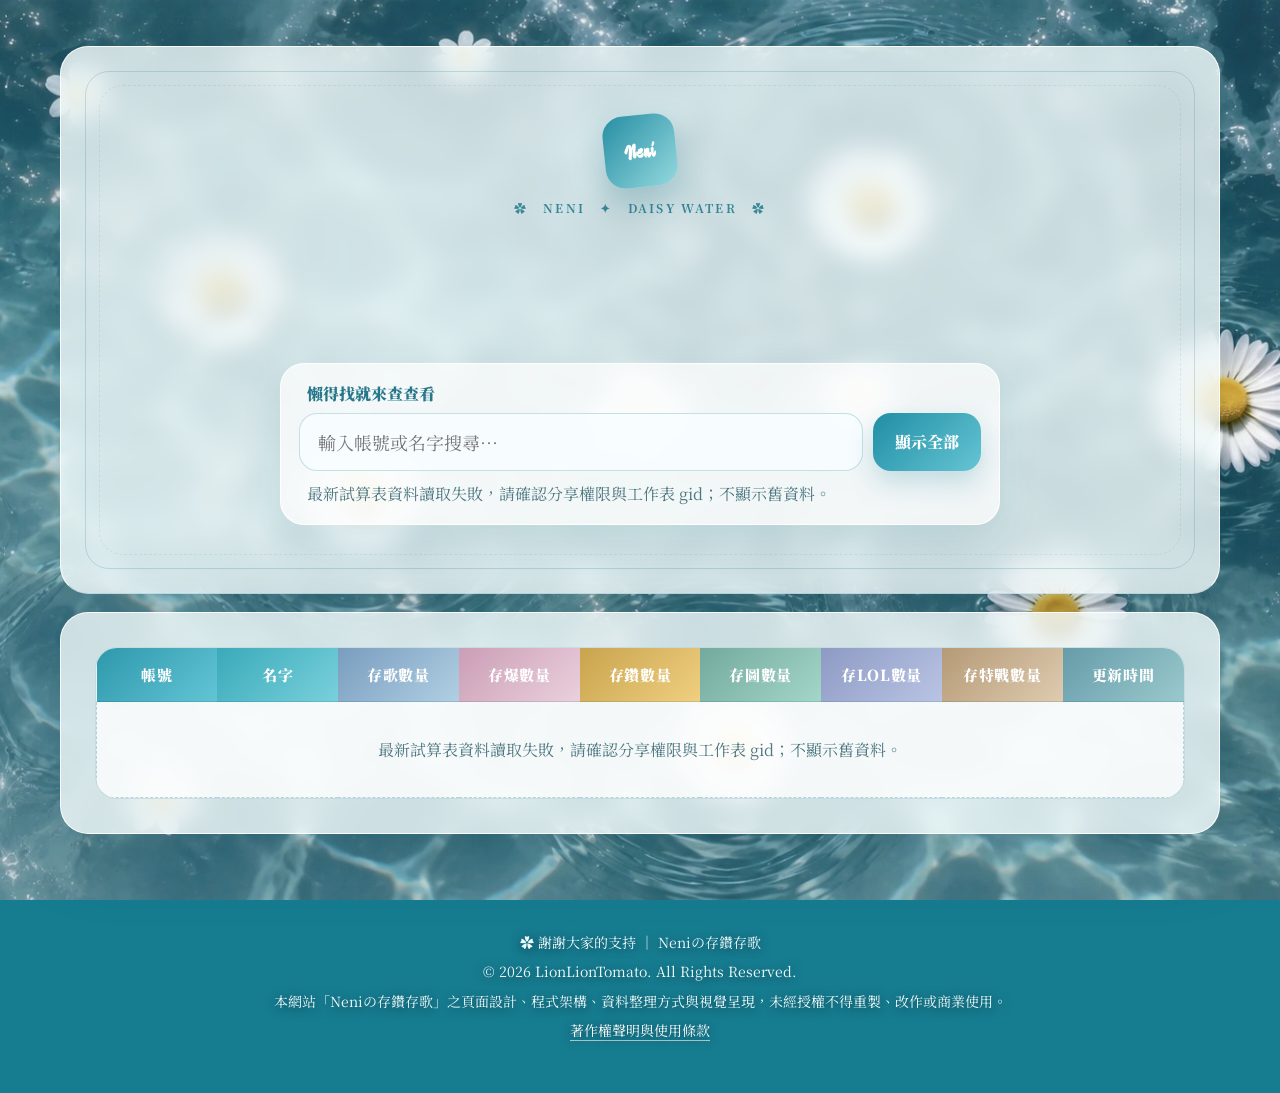
==== commit 67c84245: "Update index.html" ====
--- a/index.html
+++ b/index.html
@@ -18,12 +18,32 @@
  <link rel="stylesheet" href="./style-neni-20261106-v9.css?v=neni-20261106-v11" />
 
  <style>
-  /* 統一背景效果：取消額外覆蓋的偏側光暈與霧氣 */
+  /* 背景亮度平衡：保留原圖，只修正偏側光暈、霧化與手機尺寸 */
   .sky-glow,
   .mist,
   .mist-a,
   .mist-b {
    display: none !important;
+  }
+
+  /* 左側輕微降亮，往右逐漸淡出，不影響搜尋或資料內容 */
+  body::before {
+   content: "";
+   display: block !important;
+   position: fixed;
+   inset: 0;
+   pointer-events: none;
+   z-index: 0;
+   background: linear-gradient(90deg,
+    rgba(15, 78, 95, .16) 0%,
+    rgba(15, 78, 95, .08) 42%,
+    rgba(15, 78, 95, 0) 100%);
+  }
+
+  @media (max-width: 640px) {
+   body {
+    background-size: cover !important;
+   }
   }
  </style>
 
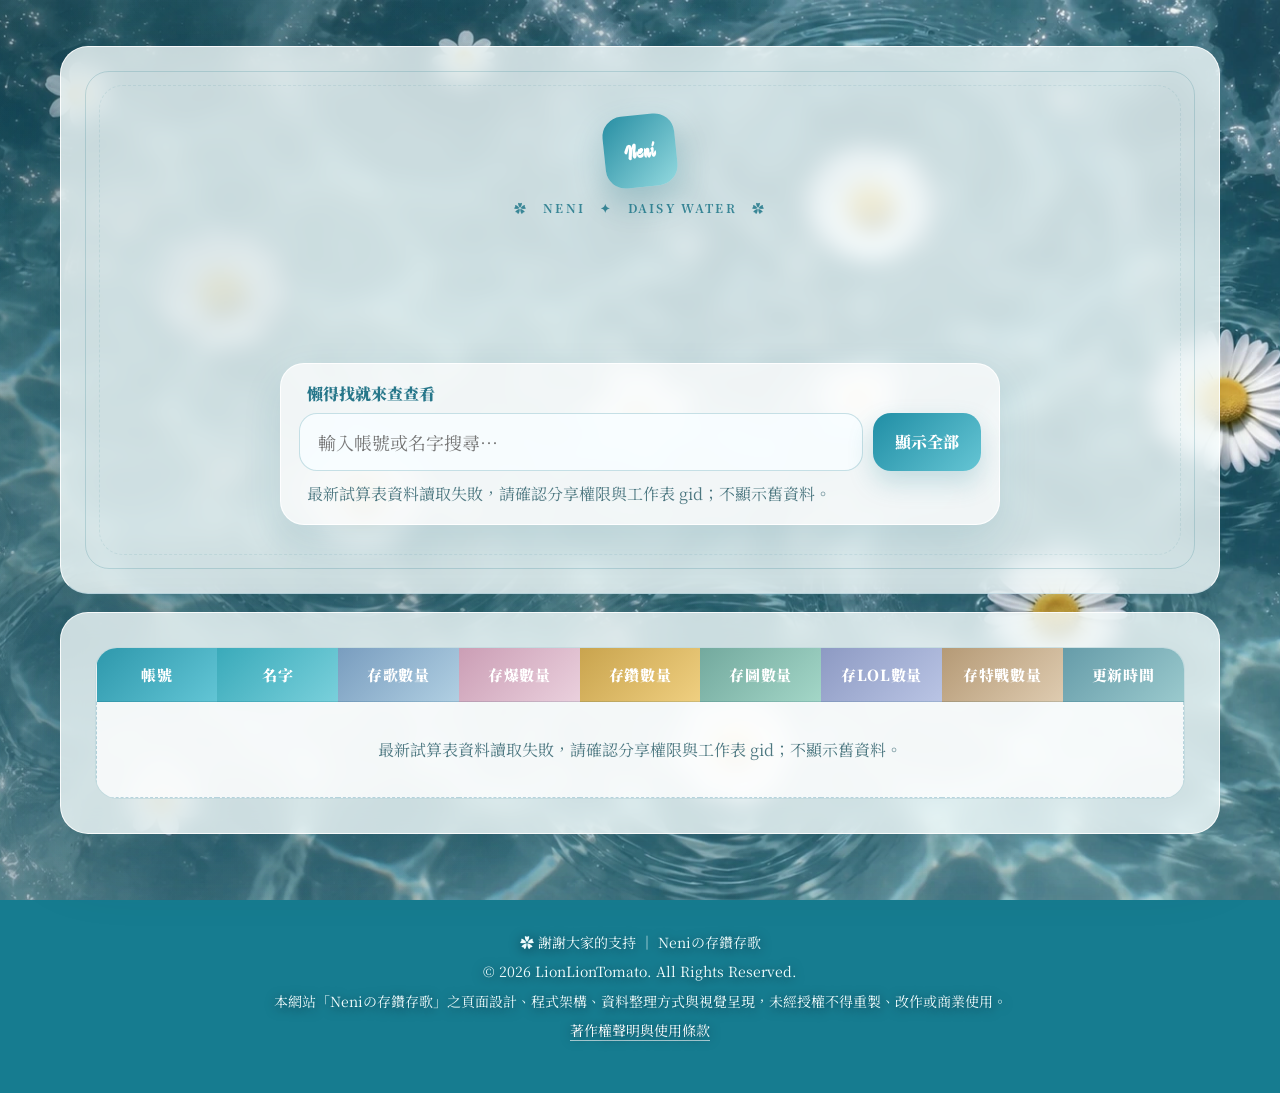
==== commit 27a615f9: "Update index.html" ====
--- a/index.html
+++ b/index.html
@@ -18,32 +18,38 @@
  <link rel="stylesheet" href="./style-neni-20261106-v9.css?v=neni-20261106-v11" />
 
  <style>
-  /* 背景亮度平衡：保留原圖，只修正偏側光暈、霧化與手機尺寸 */
-  .sky-glow,
-  .mist,
-  .mist-a,
-  .mist-b {
-   display: none !important;
-  }
-
-  /* 左側輕微降亮，往右逐漸淡出，不影響搜尋或資料內容 */
+  /* 移除局部泛白的光暈及霧氣，保留原始背景圖 */
+  .sky-glow, .mist, .mist-a, .mist-b {
+    display: none !important;
+  }
+
+  /* 讓左側白色雛菊更加清楚，漸層向右自然消失 */
   body::before {
-   content: "";
-   display: block !important;
-   position: fixed;
-   inset: 0;
-   pointer-events: none;
-   z-index: 0;
-   background: linear-gradient(90deg,
-    rgba(15, 78, 95, .16) 0%,
-    rgba(15, 78, 95, .08) 42%,
-    rgba(15, 78, 95, 0) 100%);
+    content: "";
+    display: block !important;
+    position: fixed;
+    inset: 0;
+    pointer-events: none;
+    z-index: 0;
+    background:
+      radial-gradient(circle at 18% 34%,
+        rgba(7, 52, 64, 0.22) 0%,
+        rgba(7, 52, 64, 0.16) 18%,
+        rgba(7, 52, 64, 0.08) 34%,
+        rgba(7, 52, 64, 0) 52%),
+      linear-gradient(90deg,
+        rgba(8, 56, 68, 0.28) 0%,
+        rgba(8, 56, 68, 0.20) 24%,
+        rgba(8, 56, 68, 0.11) 46%,
+        rgba(8, 56, 68, 0.04) 64%,
+        rgba(8, 56, 68, 0) 82%);
   }
 
   @media (max-width: 640px) {
-   body {
-    background-size: cover !important;
-   }
+    body {
+      background-size: cover !important;
+      background-position: center center !important;
+    }
   }
  </style>
 
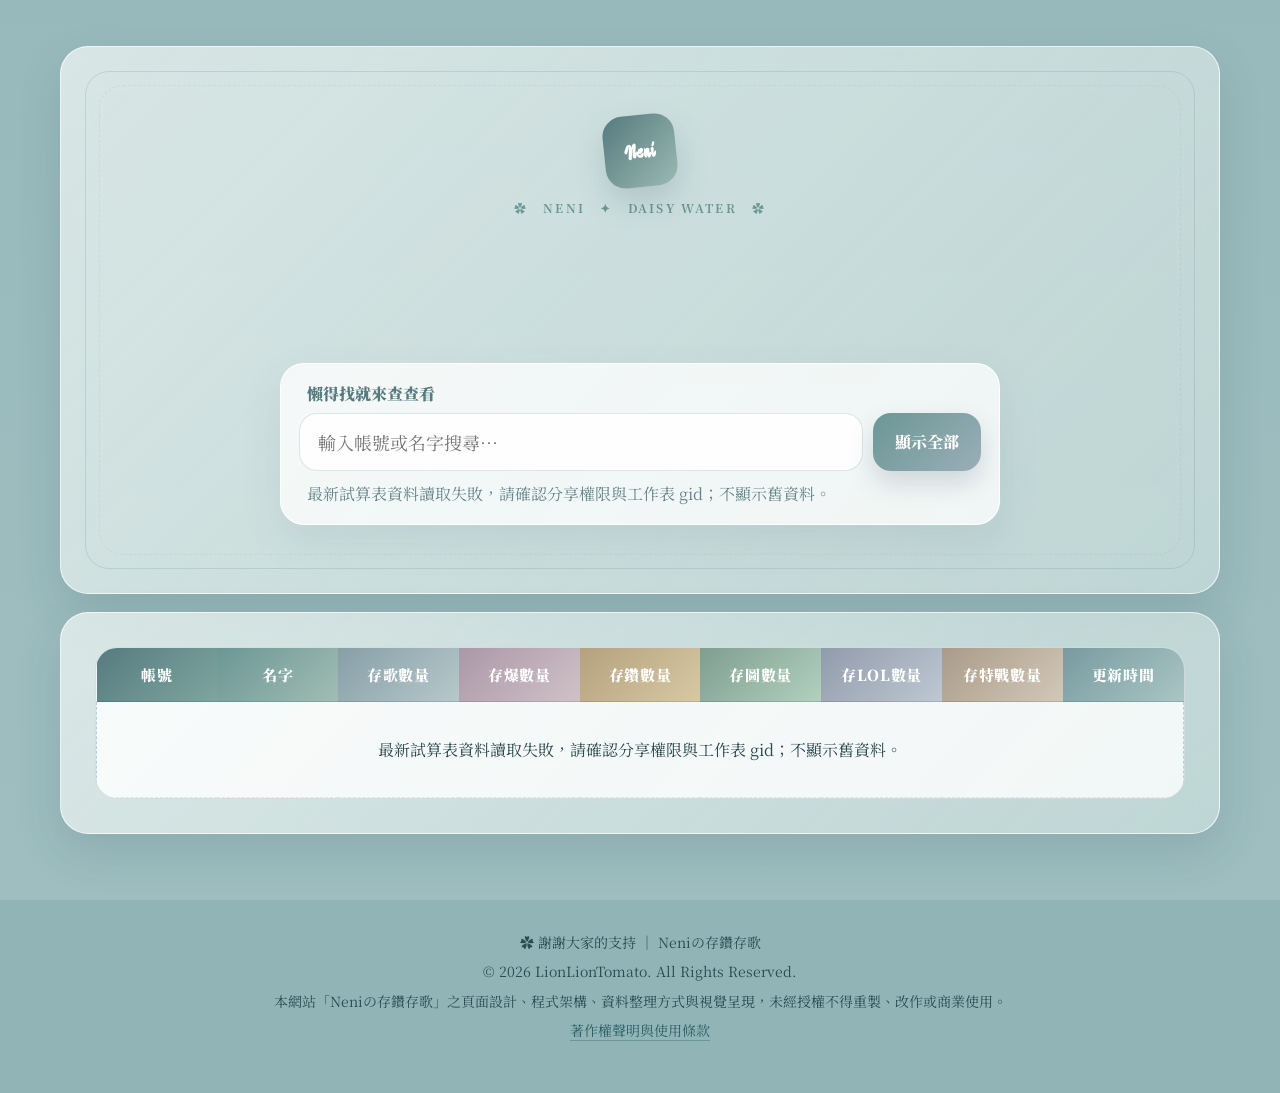
==== commit 9a8bee98: "Update index.html" ====
--- a/index.html
+++ b/index.html
@@ -2,71 +2,238 @@
 <!doctype html>
 <html lang="zh-Hant">
 <head>
- <meta charset="utf-8" />
- <meta name="viewport" content="width=device-width, initial-scale=1" />
- <meta name="theme-color" content="#14768a" />
- <meta name="robots" content="noarchive" />
- <meta http-equiv="Cache-Control" content="no-cache, no-store, must-revalidate" />
- <meta http-equiv="Pragma" content="no-cache" />
- <meta http-equiv="Expires" content="0" />
- <title>Neniの存鑽存歌</title>
- <meta name="description" content="Neniの存鑽存歌｜資料即時同步 Google 試算表" />
- <link rel="icon" type="image/svg+xml" href="./assets/daisy.svg?v=neni-20261106-v11" />
- <link rel="preconnect" href="https://fonts.googleapis.com" />
- <link rel="preconnect" href="https://fonts.gstatic.com" crossorigin />
- <link href="https://fonts.googleapis.com/css2?family=Ma+Shan+Zheng&family=Noto+Sans+TC:wght@500;700;900&family=Noto+Serif+TC:wght@500;700;900&display=swap" rel="stylesheet" />
- <link rel="stylesheet" href="./style-neni-20261106-v9.css?v=neni-20261106-v11" />
-
- <style>
-  /* 移除局部泛白的光暈及霧氣，保留原始背景圖 */
-  .sky-glow, .mist, .mist-a, .mist-b {
-    display: none !important;
-  }
-
-  /* 讓左側白色雛菊更加清楚，漸層向右自然消失 */
-  body::before {
-    content: "";
-    display: block !important;
-    position: fixed;
-    inset: 0;
-    pointer-events: none;
-    z-index: 0;
-    background:
-      radial-gradient(circle at 18% 34%,
-        rgba(7, 52, 64, 0.22) 0%,
-        rgba(7, 52, 64, 0.16) 18%,
-        rgba(7, 52, 64, 0.08) 34%,
-        rgba(7, 52, 64, 0) 52%),
-      linear-gradient(90deg,
-        rgba(8, 56, 68, 0.28) 0%,
-        rgba(8, 56, 68, 0.20) 24%,
-        rgba(8, 56, 68, 0.11) 46%,
-        rgba(8, 56, 68, 0.04) 64%,
-        rgba(8, 56, 68, 0) 82%);
-  }
-
-  @media (max-width: 640px) {
-    body {
-      background-size: cover !important;
-      background-position: center center !important;
-    }
-  }
- </style>
-
- <script>
+<meta charset="utf-8">
+<meta name="viewport" content="width=device-width, initial-scale=1">
+<meta name="theme-color" content="#91b4b7">
+<meta name="robots" content="noarchive">
+<meta http-equiv="Cache-Control" content="no-cache, no-store, must-revalidate">
+<meta http-equiv="Pragma" content="no-cache">
+<meta http-equiv="Expires" content="0">
+<title>Neniの存鑽存歌</title>
+<meta name="description" content="Neniの存鑽存歌｜資料即時同步 Google 試算表">
+<link rel="icon" type="image/svg+xml" href="./assets/daisy.svg?v=neni-20261106-v11">
+<link rel="preconnect" href="https://fonts.googleapis.com">
+<link rel="preconnect" href="https://fonts.gstatic.com" crossorigin>
+<link href="https://fonts.googleapis.com/css2?family=Ma+Shan+Zheng&family=Noto+Sans+TC:wght@500;700;900&family=Noto+Serif+TC:wght@500;700;900&display=swap" rel="stylesheet">
+<link rel="stylesheet" href="./style-neni-20261106-v9.css?v=neni-20261106-v11">
+
+<style>
+/* N9 色系：灰綠、霧藍綠、米白 */
+:root {
+  --sky-50: #edf6f2;
+  --sky-100: #dceae6;
+  --sky-200: #cbded9;
+  --sky-300: #91b4b7;
+  --sky-500: #6b9795;
+  --sky-bg: #91b4b7;
+  --ink: #29484d;
+  --ink-soft: #66858a;
+  --paper: rgba(249,253,250,.70);
+  --paper-solid: #f3f7f2;
+  --line: rgba(82,109,126,.18);
+  --shadow: 0 18px 45px rgba(64,89,105,.18);
+}
+
+/* 使用 N9 的背景圖片與柔和漸層 */
+body {
+  color: var(--ink);
+  background-color: #91b4b7 !important;
+  background-image:
+    linear-gradient(
+      rgba(241,249,247,.08),
+      rgba(239,248,246,.14)
+    ),
+    url('https://lionliontomato.github.io/N9/assets/neni-background-desktop.jpg?v=20261105-neni-v3') !important;
+  background-size: cover !important;
+  background-position: center top !important;
+  background-repeat: no-repeat !important;
+  background-attachment: fixed !important;
+}
+
+/* 移除 N21 舊版的局部光暈、霧氣及左側加深 */
+body::before,
+.sky-glow,
+.mist,
+.mist-a,
+.mist-b {
+  display: none !important;
+}
+
+/* 半透明卡片 */
+.panel {
+  background: linear-gradient(
+    135deg,
+    rgba(249,253,250,.66),
+    rgba(219,237,231,.52)
+  ) !important;
+  border-color: rgba(255,255,255,.70) !important;
+  box-shadow: 0 18px 45px rgba(36,68,75,.14) !important;
+  backdrop-filter: blur(18px);
+  -webkit-backdrop-filter: blur(18px);
+}
+
+.hero::before,
+.hero::after {
+  border-color: rgba(107,151,149,.24) !important;
+}
+
+/* Neni 標誌 */
+.seal {
+  background: linear-gradient(
+    135deg,
+    #557b7f,
+    #9bb9b2
+  ) !important;
+  box-shadow: 0 14px 32px rgba(64,89,105,.20) !important;
+}
+
+.eyebrow {
+  color: #6b9795 !important;
+}
+
+h1 {
+  color: #375c61 !important;
+  text-shadow: 0 6px 18px rgba(64,89,105,.10) !important;
+}
+
+.subtitle,
+.result-text {
+  color: #66858a !important;
+}
+
+/* 搜尋區域 */
+.search-card {
+  background: rgba(255,255,255,.76) !important;
+  box-shadow: 0 15px 40px rgba(64,89,105,.10) !important;
+}
+
+.search-card label {
+  color: #557b7f !important;
+}
+
+input[type="search"] {
+  background: rgba(255,255,255,.88) !important;
+  border-color: rgba(111,135,149,.22) !important;
+  color: #29484d !important;
+}
+
+input[type="search"]:focus {
+  border-color: #79b2a9 !important;
+  box-shadow: 0 0 0 4px rgba(121,178,169,.19) !important;
+}
+
+button {
+  background: linear-gradient(
+    135deg,
+    #6b9795,
+    #9aaeb8
+  ) !important;
+  box-shadow: 0 12px 26px rgba(64,89,105,.20) !important;
+}
+
+button:hover {
+  box-shadow: 0 16px 32px rgba(64,89,105,.25) !important;
+}
+
+/* 資料表 */
+.table-wrap {
+  background: rgba(255,255,255,.64) !important;
+  border-color: rgba(82,109,126,.18) !important;
+  scrollbar-color: #91b4b7 #edf6f2 !important;
+}
+
+th,
+td {
+  border-bottom-color: rgba(82,109,126,.14) !important;
+}
+
+td {
+  color: #29484d !important;
+}
+
+td a {
+  color: #557b7f !important;
+}
+
+tbody tr:hover {
+  background: rgba(220,234,230,.47) !important;
+}
+
+.name-cell {
+  color: #375c61 !important;
+}
+
+/* 九欄柔和配色 */
+.col-a {
+  background: linear-gradient(135deg,#557b7f,#7fa5a0) !important;
+}
+.col-b {
+  background: linear-gradient(135deg,#6b9795,#a1bdb3) !important;
+}
+.col-c {
+  background: linear-gradient(135deg,#879fa8,#b6c8cb) !important;
+}
+.col-d {
+  background: linear-gradient(135deg,#ab98a8,#d0c1c7) !important;
+}
+.col-e {
+  background: linear-gradient(135deg,#b5a17d,#d7c8a4) !important;
+}
+.col-f {
+  background: linear-gradient(135deg,#7f9e91,#b2d0bd) !important;
+}
+.col-g {
+  background: linear-gradient(135deg,#919bab,#bdc8d3) !important;
+}
+.col-h {
+  background: linear-gradient(135deg,#aa9b89,#d2c8b8) !important;
+}
+.col-i {
+  background: linear-gradient(135deg,#789ba0,#aac5c4) !important;
+}
+
+/* 頁尾 */
+.site-footer {
+  color: #294d52 !important;
+  text-shadow: none !important;
+}
+
+.site-footer a {
+  color: #2b5f65 !important;
+  border-bottom-color: rgba(43,95,101,.35) !important;
+}
+
+.floating-icons span {
+  color: rgba(64,89,105,.50) !important;
+}
+
+/* 手機版同樣使用 N9 背景 */
+@media (max-width:768px) {
+  body {
+    background-image:
+      linear-gradient(
+        rgba(239,249,245,.05),
+        rgba(243,249,247,.16)
+      ),
+      url('https://lionliontomato.github.io/N9/assets/neni-background-mobile.jpg?v=20261105-neni-v3') !important;
+    background-size: cover !important;
+    background-position: center top !important;
+    background-repeat: no-repeat !important;
+    background-attachment: scroll !important;
+  }
+}
+</style>
+
+<script>
 (() => {
   'use strict';
-
-  // 來源 A~I 九欄，P/Q 設定網站標題。
-  // 搜尋同時支援 A 欄帳號與 B 欄名字。
 
   const SHEET_ID = '1MVOvkG312ke-sExe_DCS-5qAd4qtSLDn513-7XPYeNo';
   const SHEET_GID = '0';
   const TABLE_COLS = 9;
 
   const REQUIRED_HEADERS = [
-    null,
-    null,
+    null, null,
     '存歌數量',
     '存爆數量',
     '存鑽數量',
@@ -79,7 +246,6 @@
   const ROW_WIDTH = 17;
   const CONFIG_KEY = 15;
   const CONFIG_VALUE = 16;
-
   const DEFAULT_TITLE = 'Neniの存鑽存歌';
   const DEFAULT_SUBTITLE = '';
   const REFRESH_MS = 30000;
@@ -87,13 +253,11 @@
   const fmt = new Intl.NumberFormat('zh-Hant-TW');
   const $ = id => document.getElementById(id);
 
-  const clean = v =>
-    String(v ?? '')
-      .replace(/[\u200b-\u200d\u2060\ufeff]/gi, '')
-      .trim();
-
-  const lower = v =>
-    clean(v).toLocaleLowerCase('zh-Hant-TW');
+  const clean = v => String(v ?? '')
+    .replace(/[\u200b-\u200d\u2060\ufeff]/gi, '')
+    .trim();
+
+  const lower = v => clean(v).toLocaleLowerCase('zh-Hant-TW');
 
   const state = {
     headers: [],
@@ -154,14 +318,10 @@
       } else if (x === ',' && !quotes) {
         row.push(cell);
         cell = '';
-      } else if (
-        (x === '\n' || x === '\r') && !quotes
-      ) {
+      } else if ((x === '\n' || x === '\r') && !quotes) {
         if (x === '\r' && next === '\n') i++;
-
         row.push(cell);
         rows.push(row);
-
         row = [];
         cell = '';
       } else {
@@ -184,38 +344,19 @@
   }
 
   function configType(k) {
-    const key = lower(k).replace(
-      /[\s：:（）()_\-]/g,
-      ''
-    );
+    const key = lower(k).replace(/[\s：:（）()_\-]/g, '');
 
     if ([
-      '網站標題',
-      '網頁標題',
-      '主標題',
-      '網站主標題',
-      '網站大標題',
-      '大標題',
-      '網站名稱',
-      'sitetitle',
-      'maintitle',
-      'title'
-    ].includes(key)) {
-      return 'title';
-    }
+      '網站標題','網頁標題','主標題',
+      '網站主標題','網站大標題','大標題',
+      '網站名稱','sitetitle','maintitle','title'
+    ].includes(key)) return 'title';
 
     if ([
-      '網站小標題',
-      '網頁小標題',
-      '小標題',
-      '副標題',
-      '網站副標題',
-      '網頁副標題',
-      'sitesubtitle',
-      'subtitle'
-    ].includes(key)) {
-      return 'subtitle';
-    }
+      '網站小標題','網頁小標題','小標題',
+      '副標題','網站副標題','網頁副標題',
+      'sitesubtitle','subtitle'
+    ].includes(key)) return 'subtitle';
 
     return null;
   }
@@ -225,47 +366,35 @@
 
     rows.forEach(row => {
       const type = configType(row[CONFIG_KEY]);
-
       if (type) {
-        settings.set(
-          type,
-          clean(row[CONFIG_VALUE])
-        );
+        settings.set(type, clean(row[CONFIG_VALUE]));
       }
     });
 
     return {
-      title:
-        settings.get('title') || DEFAULT_TITLE,
-      subtitle:
-        settings.has('subtitle')
-          ? settings.get('subtitle')
-          : DEFAULT_SUBTITLE
+      title: settings.get('title') || DEFAULT_TITLE,
+      subtitle: settings.has('subtitle')
+        ? settings.get('subtitle')
+        : DEFAULT_SUBTITLE
     };
   }
 
   function isGenericLabel(x, i) {
-    return (
-      !x ||
+    return !x ||
       /^(?:Col(?:umn)?\s*\d+|[A-Q])$/i.test(x) ||
-      x === letter(i)
-    );
+      x === letter(i);
   }
 
   function isLikelyHeader(row) {
     const a = lower(row[0]);
     const b = lower(row[1]);
 
-    return (
-      /^(?:存鑽老闆|名稱|姓名|暱稱|名字|帳號|會員|name|user|id|項目)$/.test(a) ||
-      /^(?:存鑽數量|鑽石|存歌數量|數量|diamond|total)$/.test(b)
-    );
+    return /^(?:存鑽老闆|名稱|姓名|暱稱|名字|帳號|會員|name|user|id|項目)$/.test(a) ||
+      /^(?:存鑽數量|鑽石|存歌數量|數量|diamond|total)$/.test(b);
   }
 
   function parseGrid({rows, labels = []}) {
-    const headerAt = rows.findIndex(
-      row => clean(row[0])
-    );
+    const headerAt = rows.findIndex(row => clean(row[0]));
 
     const actualLabels = Array.from(
       {length: TABLE_COLS},
@@ -273,13 +402,8 @@
     );
 
     const labelHeader =
-      actualLabels.some(
-        (v, i) => !isGenericLabel(v, i)
-      ) &&
-      (
-        headerAt < 0 ||
-        !isLikelyHeader(rows[headerAt])
-      );
+      actualLabels.some((v, i) => !isGenericLabel(v, i)) &&
+      (headerAt < 0 || !isLikelyHeader(rows[headerAt]));
 
     const start = labelHeader
       ? Math.max(0, headerAt)
@@ -297,9 +421,7 @@
         (
           !isGenericLabel(actualLabels[i], i)
             ? actualLabels[i]
-            : i === 0
-              ? '帳號'
-              : '名字'
+            : i === 0 ? '帳號' : '名字'
         )
     );
 
@@ -308,13 +430,13 @@
         ? []
         : rows.slice(start)
     )
-      .filter(row => clean(row[0]))
-      .map(row =>
-        Array.from(
-          {length: TABLE_COLS},
-          (_, i) => clean(row[i])
-        )
-      );
+    .filter(row => clean(row[0]))
+    .map(row =>
+      Array.from(
+        {length: TABLE_COLS},
+        (_, i) => clean(row[i])
+      )
+    );
 
     return {
       headers,
@@ -326,19 +448,10 @@
   function formatValue(value, i) {
     if (i === 0) return value;
 
-    if (
-      /^[-+]?\d+(?:\.\d+)?$/.test(
-        value.replace(/,/g, '')
-      )
-    ) {
-      const numeric = Number(
-        value.replace(/,/g, '')
-      );
-
-      if (
-        Number.isFinite(numeric) &&
-        !(/^0\d/.test(value))
-      ) {
+    if (/^[-+]?\d+(?:\.\d+)?$/.test(value.replace(/,/g, ''))) {
+      const numeric = Number(value.replace(/,/g, ''));
+
+      if (Number.isFinite(numeric) && !(/^0\d/.test(value))) {
         return fmt.format(numeric);
       }
     }
@@ -351,12 +464,10 @@
 
     if (url) {
       const link = document.createElement('a');
-
       link.href = value;
       link.target = '_blank';
       link.rel = 'noopener noreferrer';
       link.textContent = value;
-
       td.append(link);
     } else {
       td.textContent = value;
@@ -370,34 +481,22 @@
     names.forEach((name, i) => {
       const th = document.createElement('th');
       th.scope = 'col';
-
       th.className = [
-        'col-a',
-        'col-b',
-        'col-c',
-        'col-d',
-        'col-e',
-        'col-f',
-        'col-g',
-        'col-h',
-        'col-i'
+        'col-a','col-b','col-c',
+        'col-d','col-e','col-f',
+        'col-g','col-h','col-i'
       ][i];
 
-      th.textContent =
-        REQUIRED_HEADERS[i] || name;
-
+      th.textContent = REQUIRED_HEADERS[i] || name;
       thead.append(th);
     });
   }
 
-  // A 欄帳號與 B 欄名字搜尋。
-
+  // 搜尋 A 欄帳號或 B 欄名字。
   function render() {
     if (!state.loaded) return;
 
-    const keyword = lower(
-      $('searchInput').value
-    );
+    const keyword = lower($('searchInput').value);
 
     const rows = keyword
       ? state.records.filter(row =>
@@ -408,41 +507,28 @@
 
     const tbody = $('tableBody');
     tbody.replaceChildren();
-
     renderHeaders(state.headers);
 
     if (!rows.length) {
       const tr = document.createElement('tr');
       tr.className = 'empty-row';
-
       const td = document.createElement('td');
       td.colSpan = TABLE_COLS;
-
       td.textContent = keyword
         ? '目前沒有符合條件的資料'
         : '目前沒有可顯示的資料';
-
       tr.append(td);
       tbody.append(tr);
     } else {
-      const fragment =
-        document.createDocumentFragment();
+      const fragment = document.createDocumentFragment();
 
       rows.forEach(row => {
         const tr = document.createElement('tr');
 
         row.forEach((v, i) => {
           const td = document.createElement('td');
-
-          if (i === 0) {
-            td.className = 'name-cell';
-          }
-
-          setLinkOrText(
-            td,
-            formatValue(v, i)
-          );
-
+          if (i === 0) td.className = 'name-cell';
+          setLinkOrText(td, formatValue(v, i));
           tr.append(td);
         });
 
@@ -460,22 +546,15 @@
   function resetCopy() {
     $('siteTitle').textContent = '';
     $('siteSubtitle').textContent = '';
-
-    document.title =
-      'Neniの存鑽存歌｜同步中';
-
-    $('siteTitle').setAttribute(
-      'aria-busy',
-      'true'
-    );
+    document.title = 'Neniの存鑽存歌｜同步中';
+    $('siteTitle').setAttribute('aria-busy', 'true');
   }
 
   function showLoading(message) {
     resetCopy();
 
     renderHeaders([
-      '帳號',
-      '名字',
+      '帳號','名字',
       ...REQUIRED_HEADERS.slice(2)
     ]);
 
@@ -483,14 +562,11 @@
 
     const tr = document.createElement('tr');
     tr.className = 'empty-row';
-
     const td = document.createElement('td');
     td.colSpan = TABLE_COLS;
     td.textContent = message;
-
     tr.append(td);
     $('tableBody').append(tr);
-
     $('resultText').textContent = message;
   }
 
@@ -504,30 +580,21 @@
 
       const finish = () => {
         if (done) return false;
-
         done = true;
         clearTimeout(timer);
         delete window[cb];
         tag.remove();
-
         return true;
       };
 
       const timer = setTimeout(() => {
-        if (finish()) {
-          reject(
-            new Error('試算表連線逾時')
-          );
-        }
+        if (finish()) reject(new Error('試算表連線逾時'));
       }, 18000);
 
       window[cb] = response => {
         if (!finish()) return;
 
-        if (
-          !response ||
-          response.status === 'error'
-        ) {
+        if (!response || response.status === 'error') {
           return reject(
             new Error(
               response?.errors?.[0]?.message ||
@@ -537,9 +604,7 @@
         }
 
         try {
-          resolve(
-            gvizToGrid(response.table)
-          );
+          resolve(gvizToGrid(response.table));
         } catch (e) {
           reject(e);
         }
@@ -549,26 +614,13 @@
         `https://docs.google.com/spreadsheets/d/${SHEET_ID}/gviz/tq`
       );
 
-      u.searchParams.set(
-        'gid',
-        SHEET_GID
-      );
-
-      u.searchParams.set(
-        'headers',
-        '0'
-      );
-
-      u.searchParams.set(
-        'tq',
-        'select *'
-      );
-
+      u.searchParams.set('gid', SHEET_GID);
+      u.searchParams.set('headers', '0');
+      u.searchParams.set('tq', 'select *');
       u.searchParams.set(
         'tqx',
         `out:json;responseHandler:${cb}`
       );
-
       u.searchParams.set(
         '_',
         `${Date.now()}-${Math.random()}`
@@ -578,11 +630,7 @@
 
       tag.onerror = () => {
         if (finish()) {
-          reject(
-            new Error(
-              '無法連線 Google 試算表'
-            )
-          );
+          reject(new Error('無法連線 Google 試算表'));
         }
       };
 
@@ -607,37 +655,26 @@
           `${Date.now()}-${Math.random()}`
         );
 
-        const resp = await fetch(
-          url.href,
-          {
-            cache: 'no-store',
-            credentials: 'omit',
-            redirect: 'follow',
-            headers: {
-              'Accept':
-                'text/csv,text/plain,*/*'
-            }
+        const resp = await fetch(url.href, {
+          cache: 'no-store',
+          credentials: 'omit',
+          redirect: 'follow',
+          headers: {
+            'Accept': 'text/csv,text/plain,*/*'
           }
-        );
+        });
 
         if (!resp.ok) {
-          throw new Error(
-            `HTTP ${resp.status}`
-          );
+          throw new Error(`HTTP ${resp.status}`);
         }
 
-        return csvToGrid(
-          await resp.text()
-        );
+        return csvToGrid(await resp.text());
       } catch (e) {
         last = e;
       }
     }
 
-    throw last ||
-      new Error(
-        '試算表 CSV 讀取失敗'
-      );
+    throw last || new Error('試算表 CSV 讀取失敗');
   }
 
   async function load() {
@@ -647,7 +684,6 @@
     }
 
     state.busy = true;
-
     const request = ++state.request;
 
     state.loaded = false;
@@ -662,11 +698,7 @@
       try {
         data = await loadCSV();
       } catch (e) {
-        console.warn(
-          'CSV 讀取失敗，改用 JSONP：',
-          e
-        );
-
+        console.warn('CSV 讀取失敗，改用 JSONP：', e);
         data = await loadJSONP();
       }
 
@@ -684,18 +716,10 @@
       state.records = parsed.records;
       state.loaded = true;
 
-      $('siteTitle').textContent =
-        parsed.titles.title;
-
-      $('siteSubtitle').textContent =
-        parsed.titles.subtitle;
-
-      document.title =
-        parsed.titles.title;
-
-      $('siteTitle').removeAttribute(
-        'aria-busy'
-      );
+      $('siteTitle').textContent = parsed.titles.title;
+      $('siteSubtitle').textContent = parsed.titles.subtitle;
+      document.title = parsed.titles.title;
+      $('siteTitle').removeAttribute('aria-busy');
 
       render();
     } catch (e) {
@@ -705,7 +729,6 @@
         !document.hidden
       ) {
         console.error(e);
-
         showLoading(
           '最新試算表資料讀取失敗，請確認分享權限與工作表 gid；不顯示舊資料。'
         );
@@ -722,100 +745,64 @@
     }
   }
 
-  document.addEventListener(
-    'DOMContentLoaded',
-    () => {
-      $('searchInput').addEventListener(
-        'input',
-        render
-      );
-
-      $('clearBtn').addEventListener(
-        'click',
-        () => {
-          $('searchInput').value = '';
-          render();
-          $('searchInput').focus();
-        }
-      );
-
-      showLoading(
-        '正在讀取最新資料…'
-      );
-
-      load();
-
-      setInterval(() => {
-        if (!document.hidden) {
-          load();
-        }
-      }, REFRESH_MS);
-
-      document.addEventListener(
-        'visibilitychange',
-        () => {
-          if (document.hidden) {
-            showLoading(
-              '重新開啟頁面時將同步最新資料…'
-            );
-          } else {
-            load();
-          }
-        }
-      );
-
-      window.addEventListener(
-        'pagehide',
-        () => {
-          showLoading(
-            '重新開啟頁面時將同步最新資料…'
-          );
-        }
-      );
-
-      window.addEventListener(
-        'pageshow',
-        e => {
-          if (e.persisted) {
-            load();
-          }
-        }
-      );
-
-      // 清除舊版 Service Worker。
-      if ('serviceWorker' in navigator) {
-        navigator.serviceWorker
-          .getRegistrations()
-          .then(regs => {
-            const folder = new URL(
-              './',
-              location.href
-            ).pathname;
-
-            regs.forEach(reg => {
-              try {
-                if (
-                  new URL(reg.scope).pathname ===
-                  folder
-                ) {
-                  reg.unregister();
-                }
-              } catch (_) {}
-            });
-          })
-          .catch(() => {});
+  document.addEventListener('DOMContentLoaded', () => {
+    $('searchInput').addEventListener('input', render);
+
+    $('clearBtn').addEventListener('click', () => {
+      $('searchInput').value = '';
+      render();
+      $('searchInput').focus();
+    });
+
+    showLoading('正在讀取最新資料…');
+    load();
+
+    setInterval(() => {
+      if (!document.hidden) load();
+    }, REFRESH_MS);
+
+    document.addEventListener('visibilitychange', () => {
+      if (document.hidden) {
+        showLoading('重新開啟頁面時將同步最新資料…');
+      } else {
+        load();
       }
+    });
+
+    window.addEventListener('pagehide', () => {
+      showLoading('重新開啟頁面時將同步最新資料…');
+    });
+
+    window.addEventListener('pageshow', e => {
+      if (e.persisted) load();
+    });
+
+    if ('serviceWorker' in navigator) {
+      navigator.serviceWorker.getRegistrations()
+        .then(regs => {
+          const folder = new URL('./', location.href).pathname;
+
+          regs.forEach(reg => {
+            try {
+              if (new URL(reg.scope).pathname === folder) {
+                reg.unregister();
+              }
+            } catch (_) {}
+          });
+        })
+        .catch(() => {});
     }
-  );
+  });
 })();
- </script>
+</script>
 </head>
+
 <body>
- <div class="sky-glow" aria-hidden="true"></div>
- <div class="mist mist-a" aria-hidden="true"></div>
- <div class="mist mist-b" aria-hidden="true"></div>
-
- <div class="floating-icons" aria-hidden="true">
+<div class="sky-glow" aria-hidden="true"></div>
+<div class="mist mist-a" aria-hidden="true"></div>
+<div class="mist mist-b" aria-hidden="true"></div>
+
+<div class="floating-icons" aria-hidden="true">
   <span style="--x:8%;--delay:0s;--duration:13s">✿</span>
   <span style="--x:18%;--delay:2s;--duration:16s">♡</span>
   <span style="--x:31%;--delay:5s;--duration:18s">✦</span>
@@ -823,90 +810,62 @@
   <span style="--x:64%;--delay:4s;--duration:17s">✧</span>
   <span style="--x:80%;--delay:3s;--duration:15s">♡</span>
   <span style="--x:92%;--delay:6s;--duration:19s">✿</span>
- </div>
-
- <main class="page-shell">
+</div>
+
+<main class="page-shell">
   <section class="hero panel" aria-label="網站首頁">
-   <div class="seal" aria-label="Neni">Neni</div>
-
-   <p class="eyebrow">
-    ✿ &nbsp; NENI &nbsp; ✦ &nbsp; DAISY WATER &nbsp; ✿
-   </p>
-
-   <h1 id="siteTitle" aria-busy="true"></h1>
-   <p class="subtitle" id="siteSubtitle"></p>
-
-   <div class="search-card" role="search">
-    <label for="searchInput">
-     懶得找就來查查看
-    </label>
-
-    <div class="search-row">
-     <input
-      id="searchInput"
-      type="search"
-      autocomplete="off"
-      placeholder="輸入帳號或名字搜尋…"
-     />
-     <button id="clearBtn" type="button">
-      顯示全部
-     </button>
+    <div class="seal" aria-label="Neni">Neni</div>
+    <p class="eyebrow">✿ &nbsp; NENI &nbsp; ✦ &nbsp; DAISY WATER &nbsp; ✿</p>
+    <h1 id="siteTitle" aria-busy="true"></h1>
+    <p class="subtitle" id="siteSubtitle"></p>
+
+    <div class="search-card" role="search">
+      <label for="searchInput">懶得找就來查查看</label>
+      <div class="search-row">
+        <input id="searchInput" type="search"
+          autocomplete="off"
+          placeholder="輸入帳號或名字搜尋…">
+        <button id="clearBtn" type="button">顯示全部</button>
+      </div>
+      <p id="resultText" class="result-text"
+        role="status" aria-live="polite">
+        資料載入中…
+      </p>
     </div>
-
-    <p
-     id="resultText"
-     class="result-text"
-     role="status"
-     aria-live="polite"
-    >
-     資料載入中…
-    </p>
-   </div>
   </section>
 
-  <section
-   class="panel content-panel"
-   aria-label="存鑽存歌資料列表"
-  >
-   <div
-    class="table-wrap"
-    tabindex="0"
-    aria-label="資料表固定顯示 A 到 I 欄；欄數較多可橫向捲動"
-   >
-    <table>
-     <thead>
-      <tr id="tableHead">
-       <th class="col-a" scope="col">帳號</th>
-       <th class="col-b" scope="col">名字</th>
-       <th class="col-c" scope="col">存歌數量</th>
-       <th class="col-d" scope="col">存爆數量</th>
-       <th class="col-e" scope="col">存鑽數量</th>
-       <th class="col-f" scope="col">存圖數量</th>
-       <th class="col-g" scope="col">存LOL數量</th>
-       <th class="col-h" scope="col">存特戰數量</th>
-       <th class="col-i" scope="col">更新時間</th>
-      </tr>
-     </thead>
-
-     <tbody id="tableBody">
-      <tr class="empty-row">
-       <td colspan="9">資料載入中…</td>
-      </tr>
-     </tbody>
-    </table>
-   </div>
+  <section class="panel content-panel" aria-label="存鑽存歌資料列表">
+    <div class="table-wrap" tabindex="0"
+      aria-label="資料表固定顯示 A 到 I 欄；欄數較多可橫向捲動">
+      <table>
+        <thead>
+          <tr id="tableHead">
+            <th class="col-a" scope="col">帳號</th>
+            <th class="col-b" scope="col">名字</th>
+            <th class="col-c" scope="col">存歌數量</th>
+            <th class="col-d" scope="col">存爆數量</th>
+            <th class="col-e" scope="col">存鑽數量</th>
+            <th class="col-f" scope="col">存圖數量</th>
+            <th class="col-g" scope="col">存LOL數量</th>
+            <th class="col-h" scope="col">存特戰數量</th>
+            <th class="col-i" scope="col">更新時間</th>
+          </tr>
+        </thead>
+        <tbody id="tableBody">
+          <tr class="empty-row">
+            <td colspan="9">資料載入中…</td>
+          </tr>
+        </tbody>
+      </table>
+    </div>
   </section>
- </main>
-
- <footer class="site-footer">
+</main>
+
+<footer class="site-footer">
   <p>✿ 謝謝大家的支持 ｜ Neniの存鑽存歌</p>
   <p>© 2026 LionLionTomato. All Rights Reserved.</p>
   <p>本網站「Neniの存鑽存歌」之頁面設計、程式架構、資料整理方式與視覺呈現，未經授權不得重製、改作或商業使用。</p>
-  <p>
-   <a href="./copyright.html?v=neni-20261106-v11">
-    著作權聲明與使用條款
-   </a>
-  </p>
- </footer>
+  <p><a href="./copyright.html?v=neni-20261106-v11">著作權聲明與使用條款</a></p>
+</footer>
 </body>
 </html>
